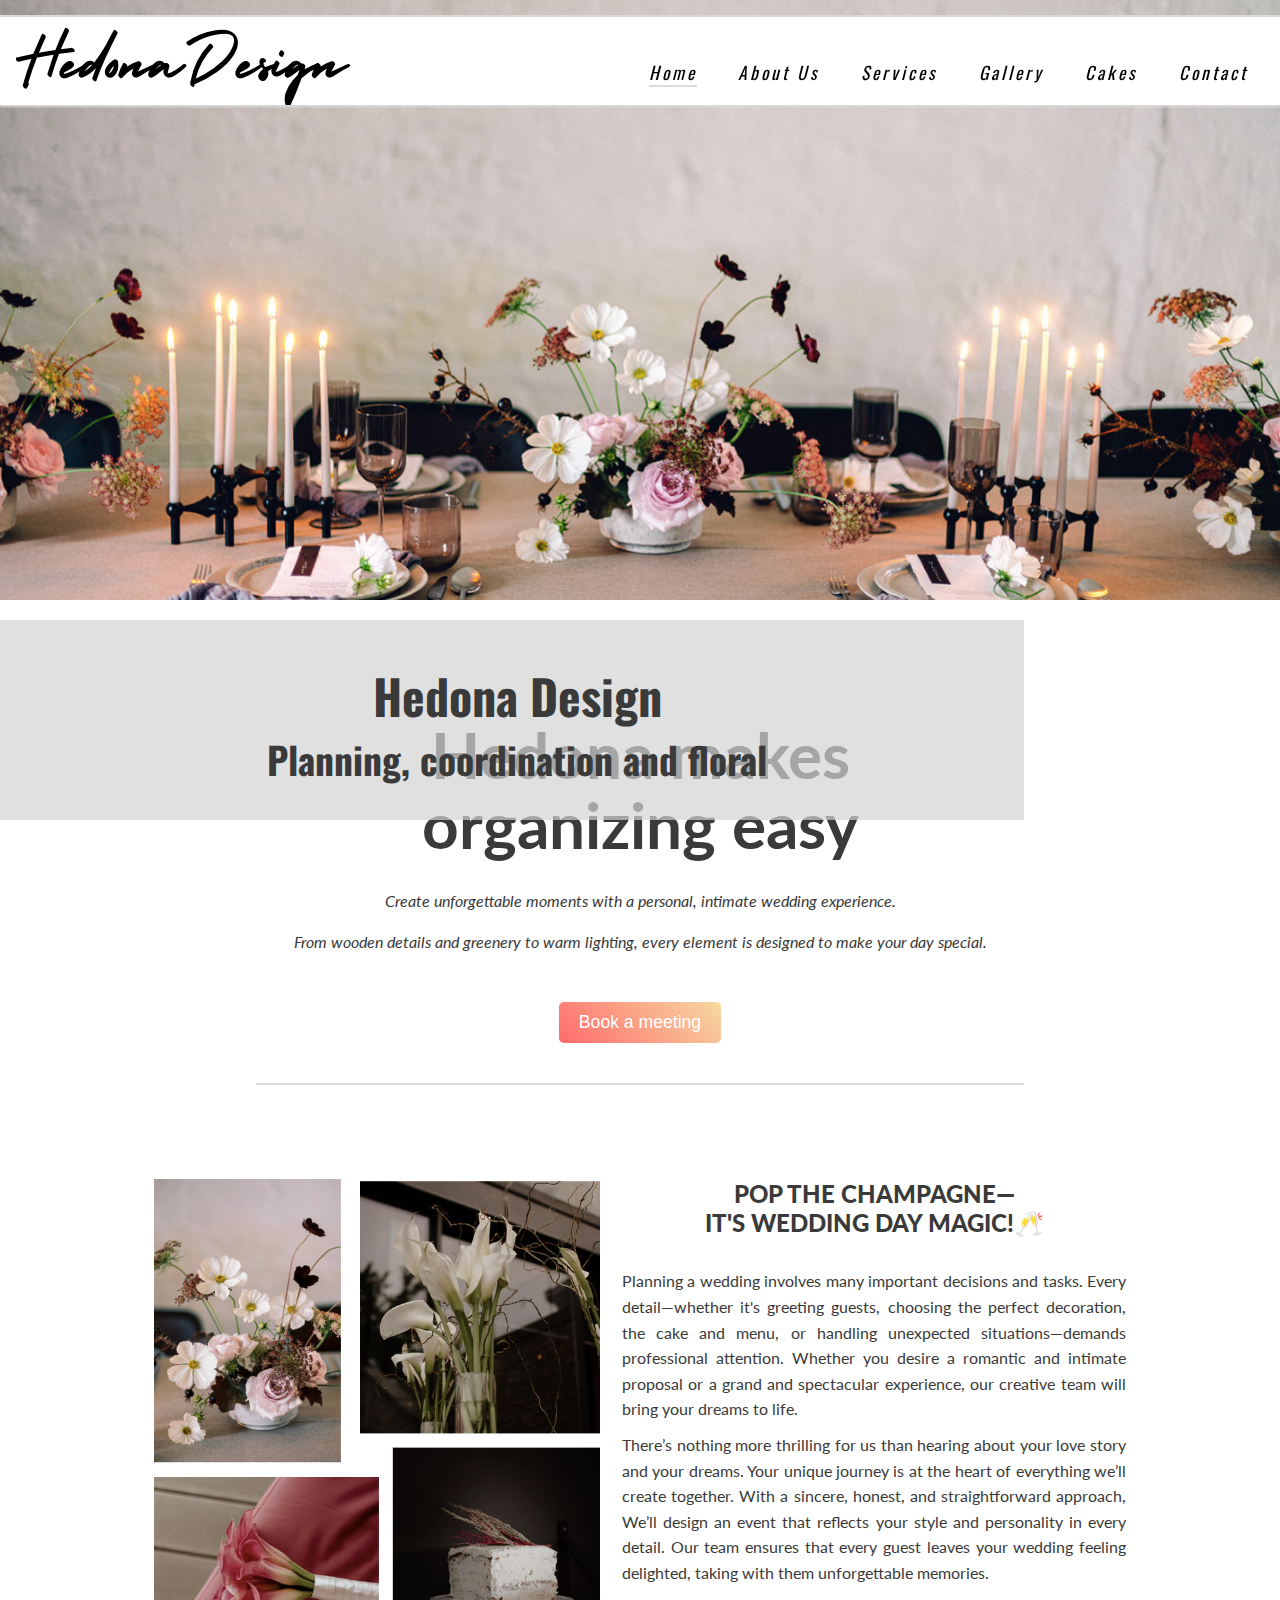
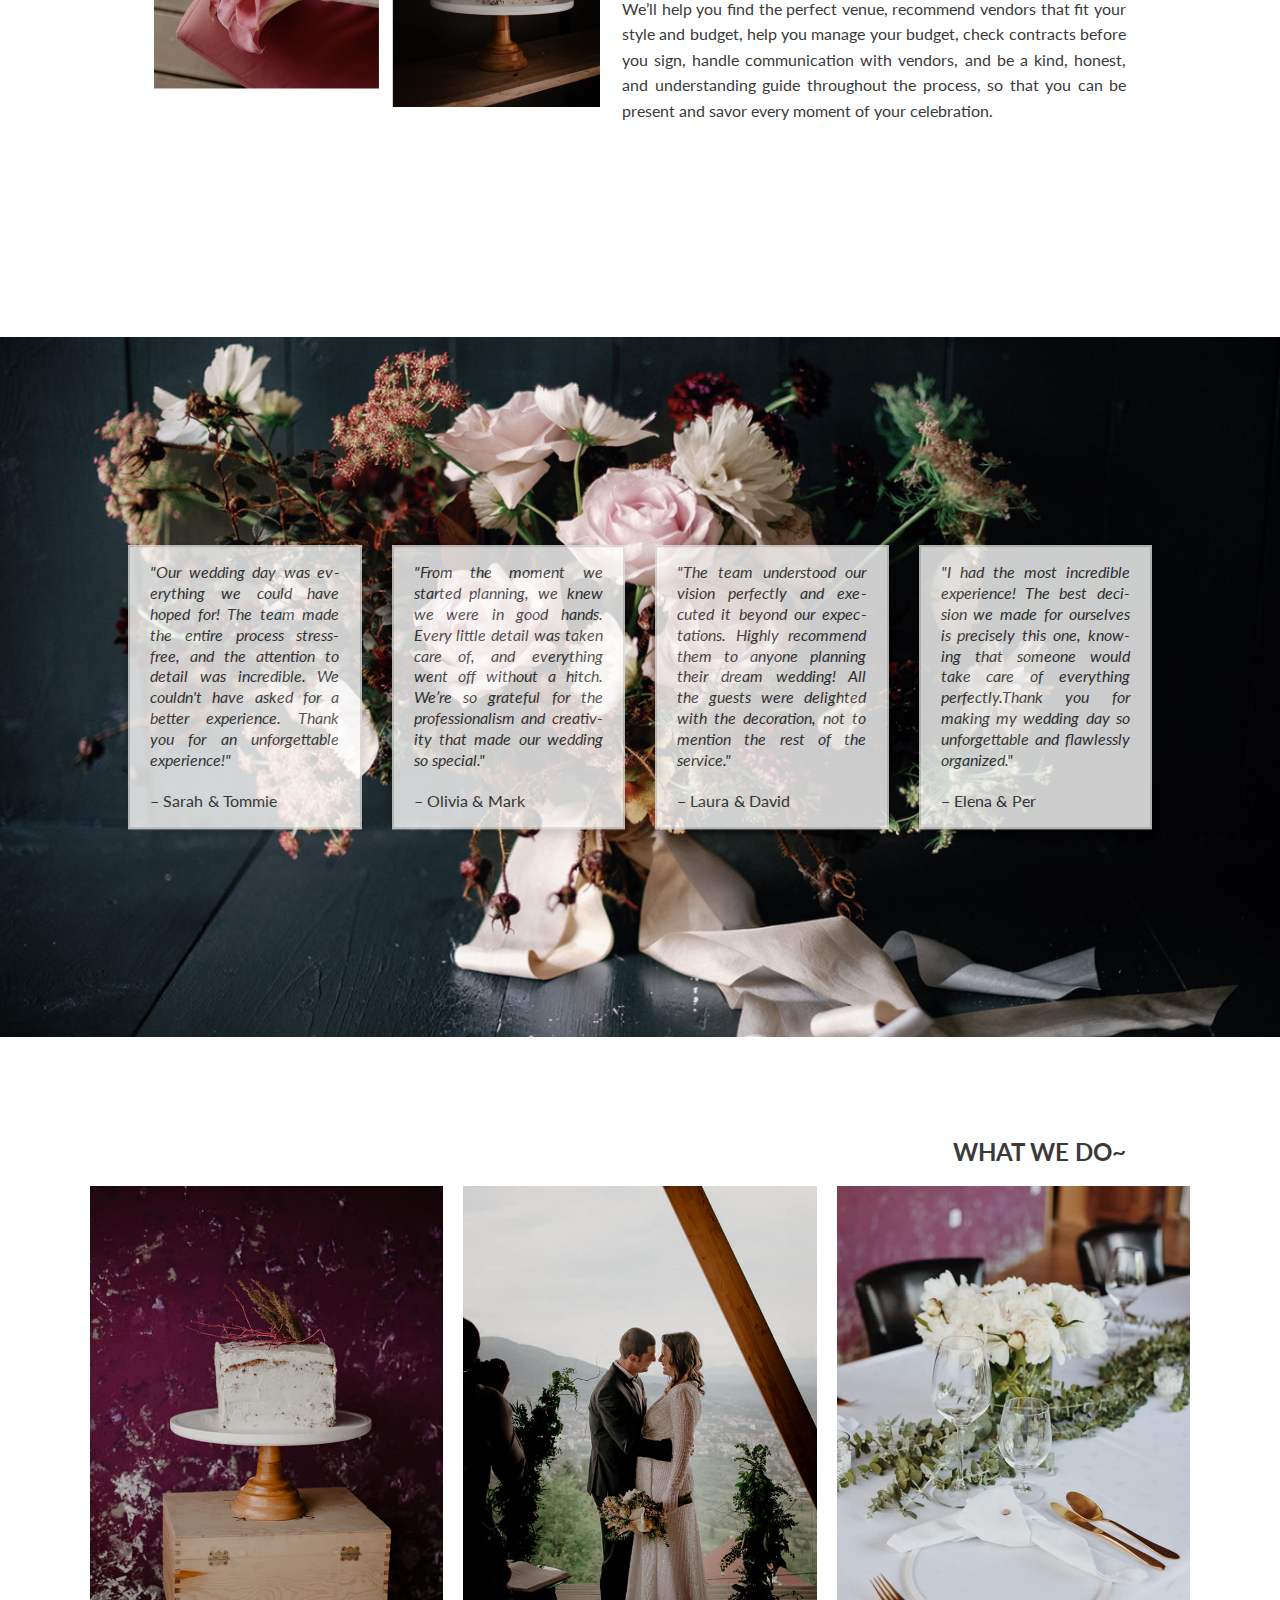
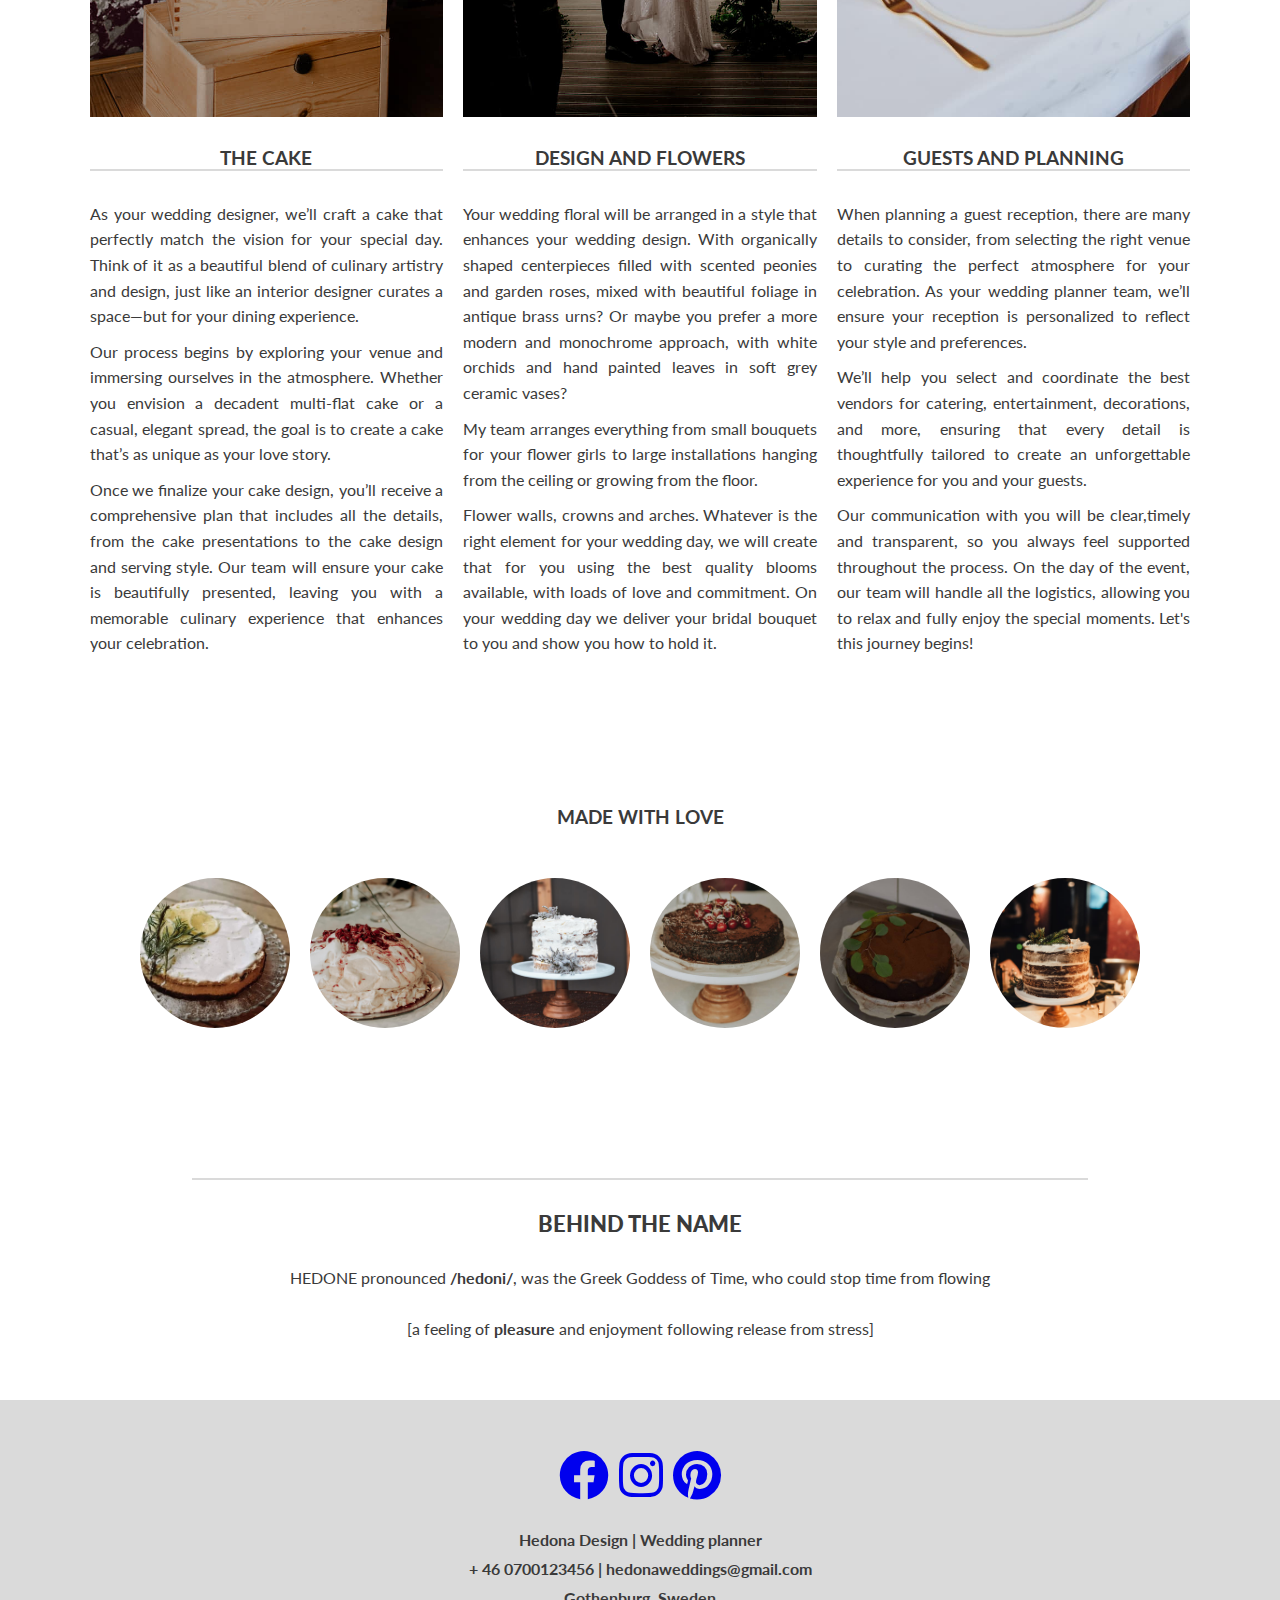
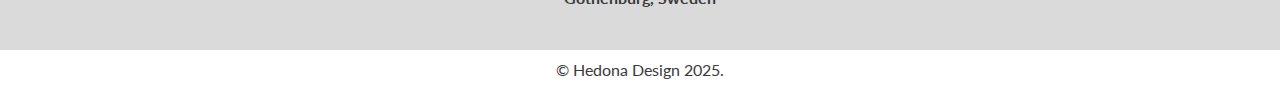
==== index.html @ 9e3af137 "Make footer bolded" ====
<!DOCTYPE html>
<html lang="en">
<head>
    <meta charset="UTF-8">
    <meta name="viewport" content="width=device-width, initial-scale=1.0">
    <!-- Meta tags for search engines-->
    <meta name="description" content=" Hedona Design, weddings, love weddings, wedding organisation, planning weddings, decorative weddings, weddings in Sweden."> 
    <meta name="keywords" content=" hedona design, weddings, Sweden, marriage, wedding plannins, wedding ideas, bridal inspiration, wedding themes, weddings tips, wedding organisation."> 

    <!-- Title -->
    <title>Hedona Design</title>

    <!-- Favicon -->
    <link rel="apple-touch-icon" sizes="180x180" href="assets/favicon/apple-touch-icon.png"> 
    <link rel="icon" type="image/png" sizes="32x32" href="assets/favicon/favicon-32x32.png"> 
    <link rel="icon" type="image/png" sizes="16x16" href="assets/favicon/favicon-16x16.png"> 

    <!-- Stylesheet -->
    <link rel="stylesheet" href="assets/css/style.css"> 

    <!-- Font Awesome -->
    <link href="https://cdnjs.cloudflare.com/ajax/libs/font-awesome/6.0.0-beta3/css/all.min.css" rel="stylesheet" /> 
    <link href="https://fonts.googleapis.com/css2?family=Oswald:wght@300;400;700&display=swap" rel="stylesheet">
</head>
<body>
    <!-- Header -->
    <header>

    <!-- Logo image -->
        <div id="logo-container"> 
            <a href="index.html"> 
            <img id="logo" src="assets/images/logo.png" alt="Hedona design-wedding planning and floral"> </a> 
        </div> 

        <input type="checkbox" id="nav-toggle" name="nav-toggle"> 
        <label for="nav-toggle" class="nav-toggle-label">x</label> 

    <!-- Navigation bar -->
        <nav>
            <ul id="menu">
                <li><a href="index.html" class="active">Home</a></li>
                <li><a href="#about-us">About Us</a></li>
                <li><a href="#services">Services</a></li>
                <li><a href="gallery.html">Gallery</a></li>
                <li><a href="#cakes">Cakes</a></li>
                <li><a href="contact.html">Contact</a></li>
            </ul>
        </nav>
    </header>

    <!-- Hero image -->  
    <section id="hero"> 
    <div id="cover-text"> 
    <h2>Hedona Design</h2>
    <h3>Planning, coordination and floral</h3> 
    </div>
    </section>


    <main>
    <!-- Main heading and text under hero -->
   <h1 class="heading1">Hedona makes <br>organizing easy</h1>  
   <div class="text-center"><p><em>Create unforgettable moments with a personal, intimate wedding experience.</em></p> 
    <p><em>From wooden details and greenery to warm lighting, every element is designed to make your day special.</em></p> 
    <a href="contact.html">
    <button type="button" value="Book" class="button">Book a meeting</button> 
</a>
    <hr> 
</div> 

     <!-- Main content -->
    
    <!-- About us text and image -->
    <section id="about-us"> 
    <div class="about-us"> 
    <img src="assets/images/about-us.png" class="abouts-us-img" alt="Collage image with a cake, tulips and autumn flowers.">
    <div class="about-us-text"> 
    <h2 class="about-us-heading"><strong>POP THE CHAMPAGNE—<br>IT'S WEDDING DAY MAGIC!</strong>🥂</h2>
    <div class="text-box"><p>Planning a wedding involves many important decisions and tasks. Every detail—whether it's greeting guests, choosing the perfect decoration, the cake and menu, or handling unexpected situations—demands professional attention. 
     Whether you desire a romantic and intimate proposal or a grand and spectacular experience, our creative team will bring your dreams to life.</p> 
    <p>There’s nothing more thrilling for us than hearing about your love story and your dreams. Your unique journey is at the heart of everything we’ll create together. With a sincere, honest, and straightforward approach, We’ll design an event that reflects your style and personality in every detail. 
    Our team ensures that every guest leaves your wedding feeling delighted, taking with them unforgettable memories.</p> 
    <p>We’ll help you find the perfect venue, recommend vendors that fit your style and budget, help you manage your budget, check contracts before you sign, handle communication with vendors, and be a kind, honest, and understanding guide throughout the process, so that you can be present and savor every moment of your celebration.</p> 
    
    </div>
    </div> 
</div> 
    </section>

    <!-- Reviews -->
    <div class="image-reviews"> 
    <img src="assets/images/hero2.png" class="reviews" alt="Reviews of satisfied clients"> 
    <div class="reviews-container"> 
    <div class="comment-box"><em>"Our wedding day was everything we could have hoped for! The team made the entire process stress-free, and the attention to detail was incredible. We couldn't have asked for a better experience. Thank you for an unforgettable experience!"</em> <br>– Sarah & Tommie</div> 
    <div class="comment-box"><em>"From the moment we started planning, we knew we were in good hands. Every little detail was taken care of, and everything went off without a hitch. We’re so grateful for the professionalism and creativity that made our wedding so special."</em><br> – Olivia & Mark</div> 
    <div class="comment-box"><em>"The team understood our vision perfectly and executed it beyond our expectations. Highly recommend them to anyone planning their dream wedding! All the guests were delighted with the decoration, not to mention the rest of the service."</em> <br>– Laura & David</div> 
    <div class="comment-box"><em>"I had the most incredible experience! The best decision we made for ourselves is precisely this one, knowing that someone would take care of everything perfectly.Thank you for making my wedding day so unforgettable and flawlessly organized." </em><br>– Elena & Per</div> 
    </div>
    </div>

    <!-- Services -->
    <section id="services"> 
    <h2 class="column-main-heading">WHAT WE DO~</h2> 
    <div class="container">
    <div class="columns">  
    <!-- Column 1 -->
    <div class="column"> 
    <img src="assets/images/Service1.jpg" alt="Wedding cube cake with the flowers on top"> 
    <h3>THE CAKE</h3>
    <div class="text-box"><p>As your wedding designer, we’ll craft a cake that perfectly match the vision for your special day. Think of it as a beautiful blend of culinary artistry and design, just like an interior designer curates a space—but for your dining experience. 
     <p>Our process begins by exploring your venue and immersing ourselves in the atmosphere. Whether you envision a decadent multi-flat cake or a casual, elegant spread, the goal is to create a cake that’s as unique as your love story.  
     <p>Once we finalize your cake design, you’ll receive a comprehensive plan that includes all the details, from the cake presentations to the cake design and serving style. 
     Our team will ensure your cake is beautifully presented, leaving you with a memorable culinary experience that enhances your celebration.</p>
    </div>
</div>
     <!-- Column 2 -->
     <div class="column">
     <img src="assets/images/Service2.jpg" alt="Couple at the oltar during their wedding">  
     <h3>DESIGN AND FLOWERS</h3> 
     <div class="text-box"><p>Your wedding floral will be arranged in a style that enhances your wedding design. 
     With organically shaped centerpieces filled with scented peonies and garden roses, mixed with beautiful foliage in antique brass urns? Or maybe you prefer a more modern and monochrome approach, with white orchids and hand painted leaves in soft grey ceramic vases? </p> 
     <p> My team arranges everything from small bouquets for your flower girls to large installations hanging from the ceiling or growing from the floor. <p>Flower walls, crowns and arches. Whatever is the right element for your wedding day, we will create that for you using the best quality blooms available, with loads of love and commitment. 
     On your wedding day we deliver your bridal bouquet to you and show you how to hold it.</p>
     </div> 
    </div>
     <!-- Column 3 -->
     <div class="column"> 
      <img src="assets/images/Service3.jpg" alt="Wedding table prepared for the guests with meal setting and decor "> 
      <h3>GUESTS AND PLANNING</h3>
      <div class="text-box"> <p>When planning a guest reception, there are many details to consider, from selecting the right venue to curating the perfect atmosphere for your celebration. As your wedding planner team, we’ll ensure your reception is personalized to reflect your style and preferences.</p> 
      <p>We’ll help you select and coordinate the best vendors for catering, entertainment, decorations, and more, ensuring that every detail is thoughtfully tailored to create an unforgettable experience for you and your guests.</p> 
      <p>Our communication with you will be clear,timely and transparent, so you always feel supported throughout the process. On the day of the event, our team will handle all the logistics, allowing you to relax and fully enjoy the special moments. Let's this journey begins!</p>  
    </div>
</div>
</div>
</div>
</section>


          

    <!-- Cake gallery -->
    <section id="cakes"> 
    <h3 class="cakes-heading">MADE WITH LOVE</h3> 
    <div class="cakes-images"> 
    <img src="assets/images/cake4.jpg" alt="Small, circle, one-flat lemon cake." class="rounded-image"> 
    <img src="assets/images/cake6.jpg" alt="White, pudding cake with cherries on top." class="rounded-image"> 
    <img src="assets/images/cake1.jpg" alt="Elegant cake displayed on a podium, adorned with fresh flowers." class="rounded-image"> 
    <img src="assets/images/cake7.jpg" alt="Small, chocolate cake with cherries and sugar on top." class="rounded-image"> 
    <img src="assets/images/cake5.jpg" alt="Cacao powder cake garnished with eucalyptus leaves." class="rounded-image"> 
    <img src="assets/images/cake3.jpg" alt="Tall cake on a podium, decorated with the pine branches." class="rounded-image"> 
    </div> 
</div> 
</section> 



    <!-- Prefooter -->
    <div class="prefooter"> 
        <hr class="hr2"> 
        <p><h3><strong>BEHIND THE NAME</strong></p></h3> 
        <p><br>HEDONE pronounced <strong>/hedoni/</strong>, was the Greek Goddess of Time, who could stop time from flowing</p> 
        <p><br> [a feeling of <strong>pleasure</strong> and enjoyment following release from stress] 
        </p> 
    </div> 
</main>

     <!-- Footer -->
    <footer>
        <div class="networks"> 
        <a href="https://www.facebook.com/" target="_blank" rel="noopener" aria-label="Visit our FB page"><i class="fa-brands fa-facebook"></i></a> 
        <a href="https://www.instagram.com/" target="_blank" rel="noopener" aria-label="Visit our IG page"><i class="fa-brands fa-instagram"></i></a> 
        <a href="https://www.pinterest.com/" target="blank" rel="noopener" aria-label="Visit our Pinterest page"><i class="fa-brands fa-pinterest"></i></a> 
         </div>
          
        <div class="info"> 
        <p><strong>Hedona Design | Wedding planner</strong></p> 
        <p><strong>+ 46 0700123456 | hedonaweddings@gmail.com</strong></p> 
        <p><strong>Gothenburg, Sweden</strong></p> 
        </div> 
    </footer>


    <!-- Copyright -->
    <div class="copyright"> 
    <p>&copy; Hedona Design 2025.</p> 
    </div> 
    
</body>
</html>
---- assets/css/style.css ----
/* Google fonts import */
@import url('https://fonts.googleapis.com/css2?family=Lato:wght@0300&family=Oswald:wght@200..700&display=swap');


/* Wildcard selector */ 
* { 
padding: 0; 
margin: 0;  
box-sizing: border-box; 
} 

/* General style rules */ 
body { 
min-height: 100vh; 
display: flex; 
flex-direction: column; 
/* Generic project styles */ 
color: #3a3a3a; 
overflow: auto;
font-family: 'Lato', sans-serif; 
} 

/* Header, logo image and navbar menu list */
header {
    background-color: white;
    margin-top: 15px;
    padding: 0 1rem;
    position: fixed;
    z-index: 99;
    width: 100%;
    height: 90px;
    box-shadow: 0 2px 2px #dadada;
    display: flex;
    justify-content: space-between;
    align-items: baseline;
    border-top: 2px solid #dadada;      
}

header a {
    text-decoration: none;
    color: black;
    text-transform: capitalize;
    font-style: italic;
    font-family: 'Oswald', sans-serif;  
}
   
#menu {
    font-size: 110%;
    letter-spacing: 3px;
    list-style-type: none; 
    gap: 25px;   
}

#menu > li {
    margin-bottom: 1rem;   
}

.active {
    border-bottom: 2px solid #dadada;
}

#logo {
    width: 60%;
    margin-top: 25px; 
}

/* Navbar styles with dropdown toggle */
nav {
    position: absolute;
    width: 100%;
    left: 0;
    padding: 0 1rem;
    gap: 20px;
    box-shadow: 0 2px 2px #dadada;
    display: none;
    top: -25px;
 }

 /* Nav toggle */
 #nav-toggle:checked~nav {
    display: block;
 }

 #nav-toggle {
    display: none;
 }

 .nav-toggle-label {
    font-size: 2rem;
 }

 /* Hero image and cover-text */
 #hero { 
     height: 600px; 
     width: 100%; 
     background: url("../images/hero1.png") no-repeat center center/cover; 
    }
#cover-text { 
     background-color: rgba(211, 211, 211, .7); 
     font-size: 2rem; 
     text-align: center; 
     font-family: 'Oswald', sans-serif;
     min-height: 200px; 
     width: 80%; 
     padding-top: 40px; 
     padding-left: 10px; 
     position: absolute; 
     bottom: 80px; 
     color: #3a3a3a; 
    } 
   

/* Main heading under hero and text */
.heading1 { 
    font-size: 400%; 
    margin-bottom: 30px; 
    text-align: center; 
    line-height: 1.1; 
    } 
        
.text-center { 
    text-align: center; 
    } 
        
.text-center p { 
    line-height: 1.3; 
    margin-bottom: 20px; 
    }

/* Button CTA */ 
.button { 
    padding: 10px 20px; 
    color: white; 
    background: linear-gradient(45deg, #ff6b6b, #f7d9a1); 
    font-size: 1.1em; 
    border: none; 
    cursor: pointer; 
    border-radius: 5px; 
    transition: background 0.3 ease,  box-shadow 0.3s ease; 
    margin-top: 30px; 
    margin-bottom: 10px; 
    } 
    

    .button:hover {
        background: linear-gradient(45deg, #f7d9a1, #ff6b6b);
        box-shadow: 0 4px 15px rgba(0, 0, 0, 0.5);
        animation: pulse 0.6s forwards;
    }
    @keyframes pulse {
        0% {
            transform: scale(1);
        }
        50% {
            transform: scale(1.05);
        }
        100% {
            transform: scale(1);
        }
    }
   
    
hr { 
    width: 60%; 
    margin: 30px auto; 
    border: 0; 
    border-top: 2px solid #dadada; 
    } 
    
     
    

/* Main */
main {
/* Make main element takes up all the surplus place to push footer down */
flex: 1 0 auto; 
margin-top: 120px;
}

/* About us section and image */ 
#about-us { 
    padding: 5%; 
    max-width: 1100px; 
    margin: 0 auto; 
}

.about-us { 
    display: flex;
    align-items: flex-start; 
    gap: 20px; 
}

.about-us-img { 

    width: 20%;
    max-width: 200px;
    height: 100%; 
    
    
    
    
   
   
    } 

.about-us-text { 
    flex: 1; 
    text-align: justify;

     
    } 
        
.about-us-text p { 
    margin-bottom: 20px;
    display: block;
  
 
    }
    
.about-us-heading { 
    margin-bottom: 30px; 
    text-align: center; 
    } 

 
/* Review section */
.image-reviews { 
    position: relative; 
    width: 100%; 
    height: 700px; 
    overflow: hidden; 
    } 
        
.reviews { 
    width: 100%;  
    height: 100%; 
    object-fit: cover; 
    } 
    
.reviews-container { 
    position: absolute;
    flex-wrap: wrap; 
    top: 50%;  
    left: 50%;  
    display: flex;  
    width: 80%; 
    gap: 30px; transform: translate(-50%, -50%); 
    justify-content: space-between; 
    flex-wrap: wrap; 
    align-items: center; 
    } 
        
.comment-box { 
    background-color: white; 
    padding: 15px 20px; 
    flex: 1 1 200px;  
    margin: 10px 0;  
    color: #3a3a3a; 
    font-size: 1em; 
    min-width: 200px; 
    max-width: 300px;
    box-shadow: 0 4px 8px rgba(0, 0, 0, 0.1);  
    opacity: 0.8;  
    border: 2px solid #dadada; 
    min-height: 150px; 
    height: auto; display: flex; 
    flex-direction: column; 
    justify-content: center; 
    text-align: justify;  
    overflow: hidden; 
     hyphens: auto;
    line-height: 1.3;  
    word-wrap: break-word;  
    word-break: break-word;  
    word-spacing: 0.03em;
    } 
        
.comment-box:hover { 
    opacity: 1;  
    } 


/* Columns-Services */
.container { 
    width: 90%;  
    margin: 0 auto;  
    padding: 0 2%; 
    }
    
.columns { 
    display: flex; 
    flex-wrap: wrap;
    justify-content: space-between; 
    gap: 20px;  
    width: 100%; 
    } 

.column { 
    flex: 1; 
    max-width: 47%; 
    }
    
.column h3 { 
     margin-bottom: 30px; 
    text-align: center; 
    color: #3a3a3a; 
     border-bottom: 2px solid #dadada; 
    } 

.column img { 
    width: 100%;  
    height: auto; 
    display: block; 
    margin-bottom: 30px; 
    } 

.text-box { 
     width: 100%; 
    text-align: justify; 
    line-height: 1.6;
    margin-bottom: 150px; 
    } 
        
.text-box p { 
    margin-bottom: 10px; 
    display: block; 
    } 
 

.column-main-heading { 
    margin-bottom: 20px; 
    margin-top:100px; 
    color: #3a3a3a; 
    text-align: right; 
    width: 88%; 
    animation: runAcross 15s linear infinite;
    } 

    @keyframes runAcross {
        0% {
            transform: translateX(-100%); /* Start off-screen to the left */
        }
        20% {
            transform: translateX(0); /* Move to the start position */
        }
        80% {
            transform: translateX(0); /* Stay at the start position */
        }
        100% {
            transform: translateX(100%); /* Move to off-screen to the right */
        }
    }

/* Cakes */ 
.cakes-container { 
     margin-top: 100px; 
    } 

.cakes-heading {
    text-align: center;
} 

.cakes-images {
    display: grid;
    grid-template-columns: repeat(6, 1fr);
    max-width: 900px;
    gap: 20px;
    margin-top: 50px;
    margin-left: auto;
    margin-right: auto;
    justify-content: center;
    margin-bottom: 150px;
}

.rounded-image { 
    width: 150px; 
    height: 150px;  
    border-radius: 50%; 
    object-fit: cover; 
    transition: transform 0.3s ease-in-out; 
    }  
    
.rounded-image:hover { 
    transform: scale(2.2); 
     } 
    
     

/* Prefooter */
.prefooter { 
    text-align: center; 
    margin-top: 100px; 
    margin-bottom: 100px; 
    } 

.prefooter p { 
    line-height: 1.3; 
    margin-bottom: 10px;
    font-size: 1rem  !important; 
    } 
        
.hr2 { 
    width: 60%; 
    margin: 30px auto; 
    border: 0; 
    border-bottom: 2px solid #dadada; 
    } 

/* Footer */
footer { 
     background-color: #dadada; 
    width: 100%; 
    color: #3a3a3a; 
    height: 250px; 
    display: flex; 
    flex-direction: column; 
    text-align: center; 
  
}

.info { 
     display: flex; 
     flex-direction: column;  
     align-items: center;   
     margin-top: 25px;  
    } 
    
.info p { 
    margin: 5px 0; 
    font-size: 16px; 
    } 

.networks { 
    display: flex;  
    
    gap: 20px; 
    margin-top: 50px;  
    justify-content: center; 
    } 
    .networks i {
        font-size: 50px;
    }   

/* Copyright */
.copyright { 
     text-align: center; 
     margin-top: 10px; 
     margin-bottom: 10px; 
     color: #3a3a3a; 
 } 

  

/* Gallery page */ 
#gallery { 
     max-width: 80%;  
     margin: 0 auto;  
     margin-bottom: 100px; 
    } 

#photos { 
    display: grid; 
    grid-template-columns: repeat(4, 1fr); 
    gap: 10px; 
    justify-items: center; 
    position: relative; 
    margin-top: 100px; 
    } 
    
#photos img { 
    width: 95%; 
    height: 100%; 
    cursor: pointer; 
    object-fit: cover; 
    transition: transform 0.3s ease-in-out, z-index 0.3s ease-in-ou
   
    } 
    
#photos img:hover { 
    transform: scale(1.5);  
    z-index: 10;  
    box-shadow: 0px 0px 15px rgba(0, 0, 0, 0.5); 
    } 

html { 
     scroll-behavior: smooth; 
    } 


/* Contact page */
#contact {
    margin-top: 20px;
    margin-bottom: 20px;
}

   
    
.submit-btn {
    background: linear-gradient(45deg, #ff6b6b, #f7d9a1);
    border: none;
    color: white;
    padding: 10px 20px;
    border-radius: 5px;
    cursor: pointer;
    transition: background 0.3s;
}
.submit-btn:active {
    transform: scale(0.95); 
    transition: transform 0.1s ease; 
}
.submit-btn:hover {
    background: linear-gradient(45deg, #f7d9a1, #ff6b6b); 
}

form {
  
    width: 100%; 
    max-width: 600px; 
   
   
    background: #dadada; 
    border-radius: 30px; 
    box-shadow: 0 0 10px rgba(0, 0, 0, 0.1); 
    padding: 40px;
    margin-top: -20px;
    margin-left: auto;
    margin-right: auto;
    margin-bottom: 60px;
    display: flex;
    flex-direction: column;
    align-items: center;
    gap: 20px;
}
.row {
   display: flex;
 justify-content: space-between;
 gap: 15px;
 width: 100%;
   
    

}



    
   
   

.field {
    flex: 1;
    display: flex;
    flex-direction: column;
    gap: 1px;
   

  
}

label {
    display: block;
    font-size: 16px;
    color: #3a3a3a;
    text-align: left;
    margin-bottom: 1px;
   
  
    
   
}


input[type="datetime-local"] {
    
    border: 1px solid #3a3a3a;
    background: darkgray;
    text-align: center;
    color: black;

}
input:focus, textarea:focus {

    border: none;
    outline: none; 
    

}
    


  input, textarea {
    width: 100%;
    padding: 10px;
    font-size: 16px;
   border-radius: 5px;
    background-color: darkgray;
    border: 1px solid #3a3a3a;
margin-bottom: 20px;
margin-top: 2px;
   
  }


    #hero3 {
        width: 100vw; 
        height: 500px; 
        background-image: url('../images/hero3.jpg') ;
        background-size: cover; 
        background-position: center; 
        background-repeat: no-repeat; 
       

    }



/* Media query: tablets and larger (768px and up) */
@media screen and (min-width: 768px){ 
    /* Header */
    nav {
        display: block;
        position: relative;
        box-shadow: none;
        width: fit-content;
        padding-right: 1rem;

    }
    #menu {
        display: flex;
    }
    #menu > li {
        padding-left: 1rem;
    }
    .nav-toggle-label {
        display: none;
    }
    #logo {
        width: 100%;
        margin-top: 10px;
    }

    #photos {
        grid-template-columns: repeat(4, 1fr); 
    }

    .networks {
        font-size: 28px; 
        gap: 10px;
    }

    .info {
        font-size: 13px;
    }

    .prefooter {
        margin: 60px auto;
    }

    .prefooter h3 {
        font-size: 22px;
    }

    .prefooter p {
        font-size: 15px;
    }

    .hr2 {
        width: 70%;
    }
   
  
    
   

}

@media screen and (min-width: 992px) { 
    #menu a:hover { 
    border-bottom: 1px solid #dadada; 
    } 

    #photos {
        grid-template-columns: repeat(4, 1fr); 
    }
}

@media screen and (max-width: 480px) {
    #photos {
        grid-template-columns: repeat(2, 1fr); 
    }

    #photos img:hover {
        transform: none; 
        box-shadow: none;
    }
    .networks {
        font-size: 25px; 
        gap: 8px;
    }

    .info {
        font-size: 12px;
    }

    .copyright {
        font-size: 10px;
        padding: 8px;
    }
    .prefooter {
        margin: 40px auto;
    }

    .prefooter h3 {
        font-size: 20px;
    }

    .prefooter p {
        font-size: 14px;
    }

    .hr2 {
        width: 80%;
    }
    .cakes-heading {
        font-size: 22px;
    }
    
    .cakes-images {
        grid-template-columns: repeat(2, 1fr);
        
    }

    .rounded-image {
        width: 110px;
        height: 110px;
       
    }
    .columns { 
        flex-direction: column;
        align-items: center; 
    }
    
    .column { 
        max-width: 100%; 
        margin-bottom: 20px; 
    }

    .column-main-heading {
        text-align: center; 
    }
    .comment-box {
        flex: 1 1 calc(50% - 20px); 
        max-width: calc(50% - 20px); 
    }

    .reviews-container {
        max-height: none; 
        padding: 10px; 
    }
   
}
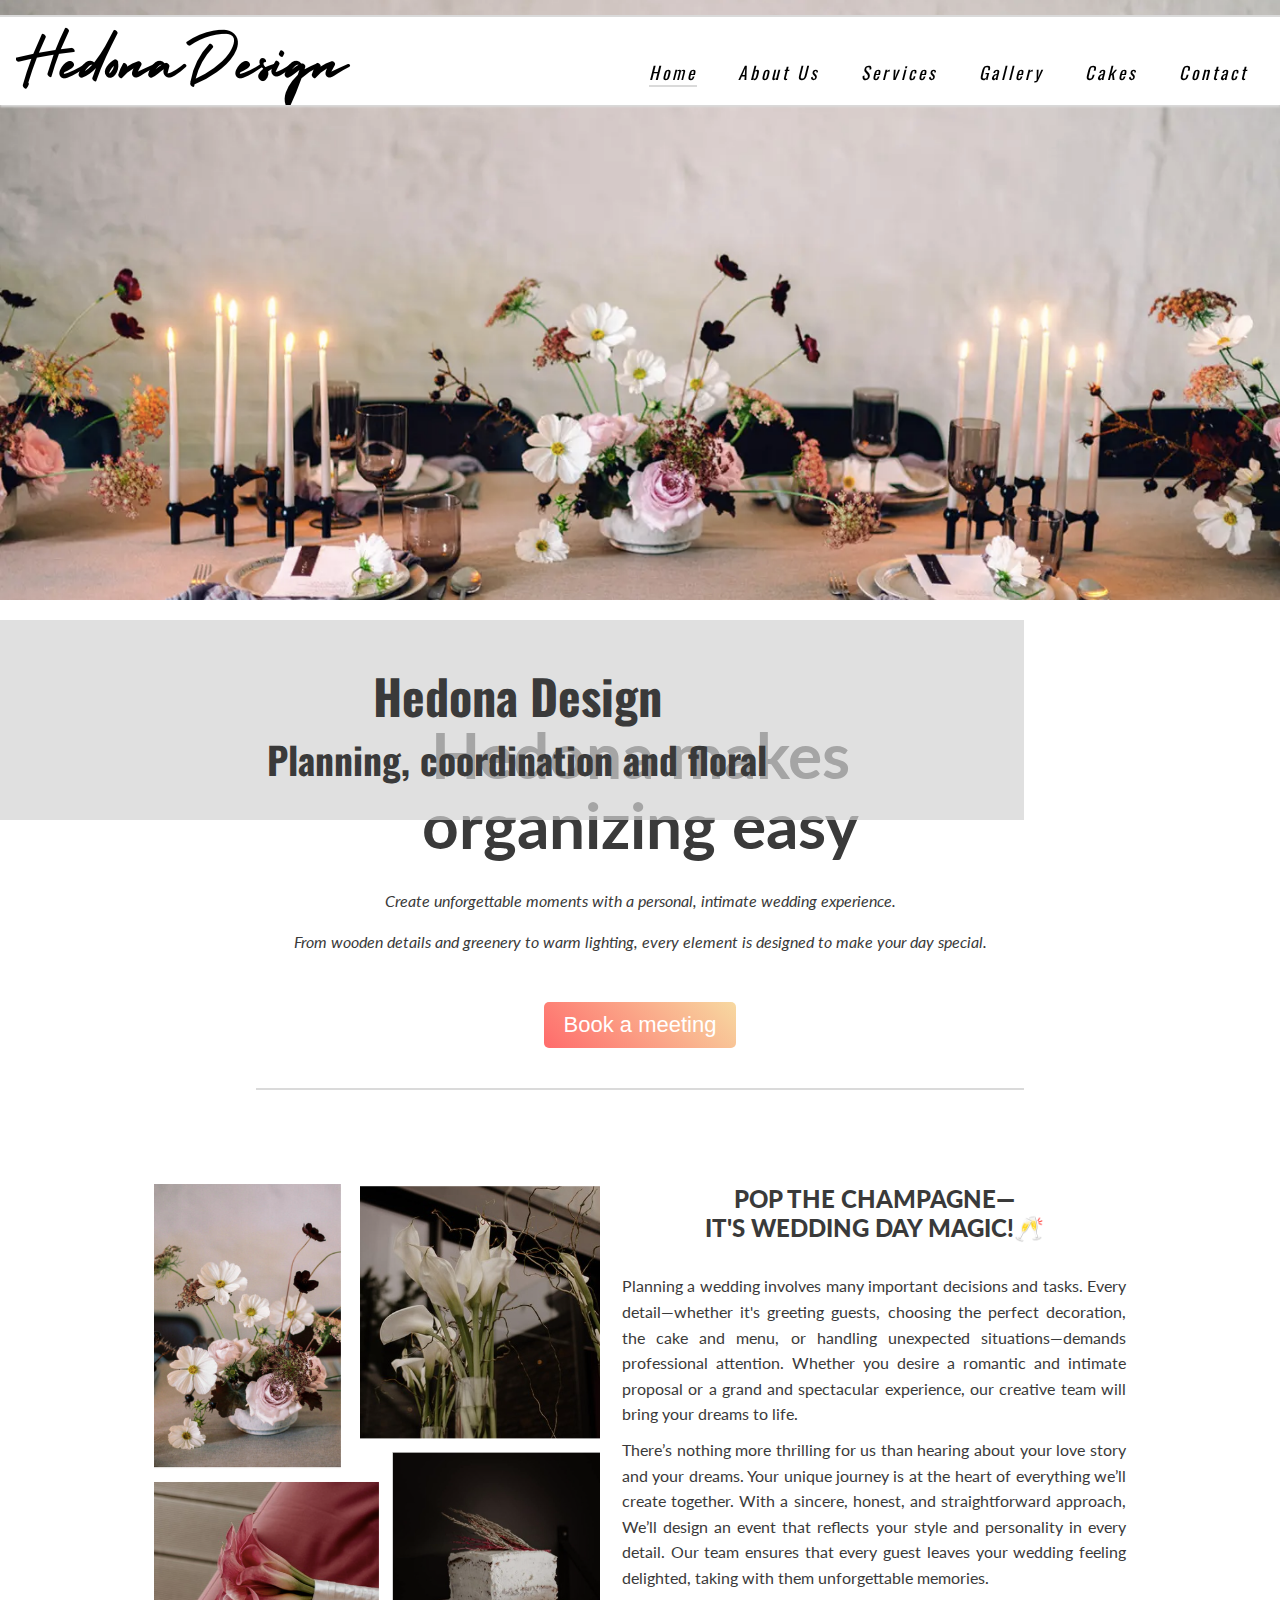
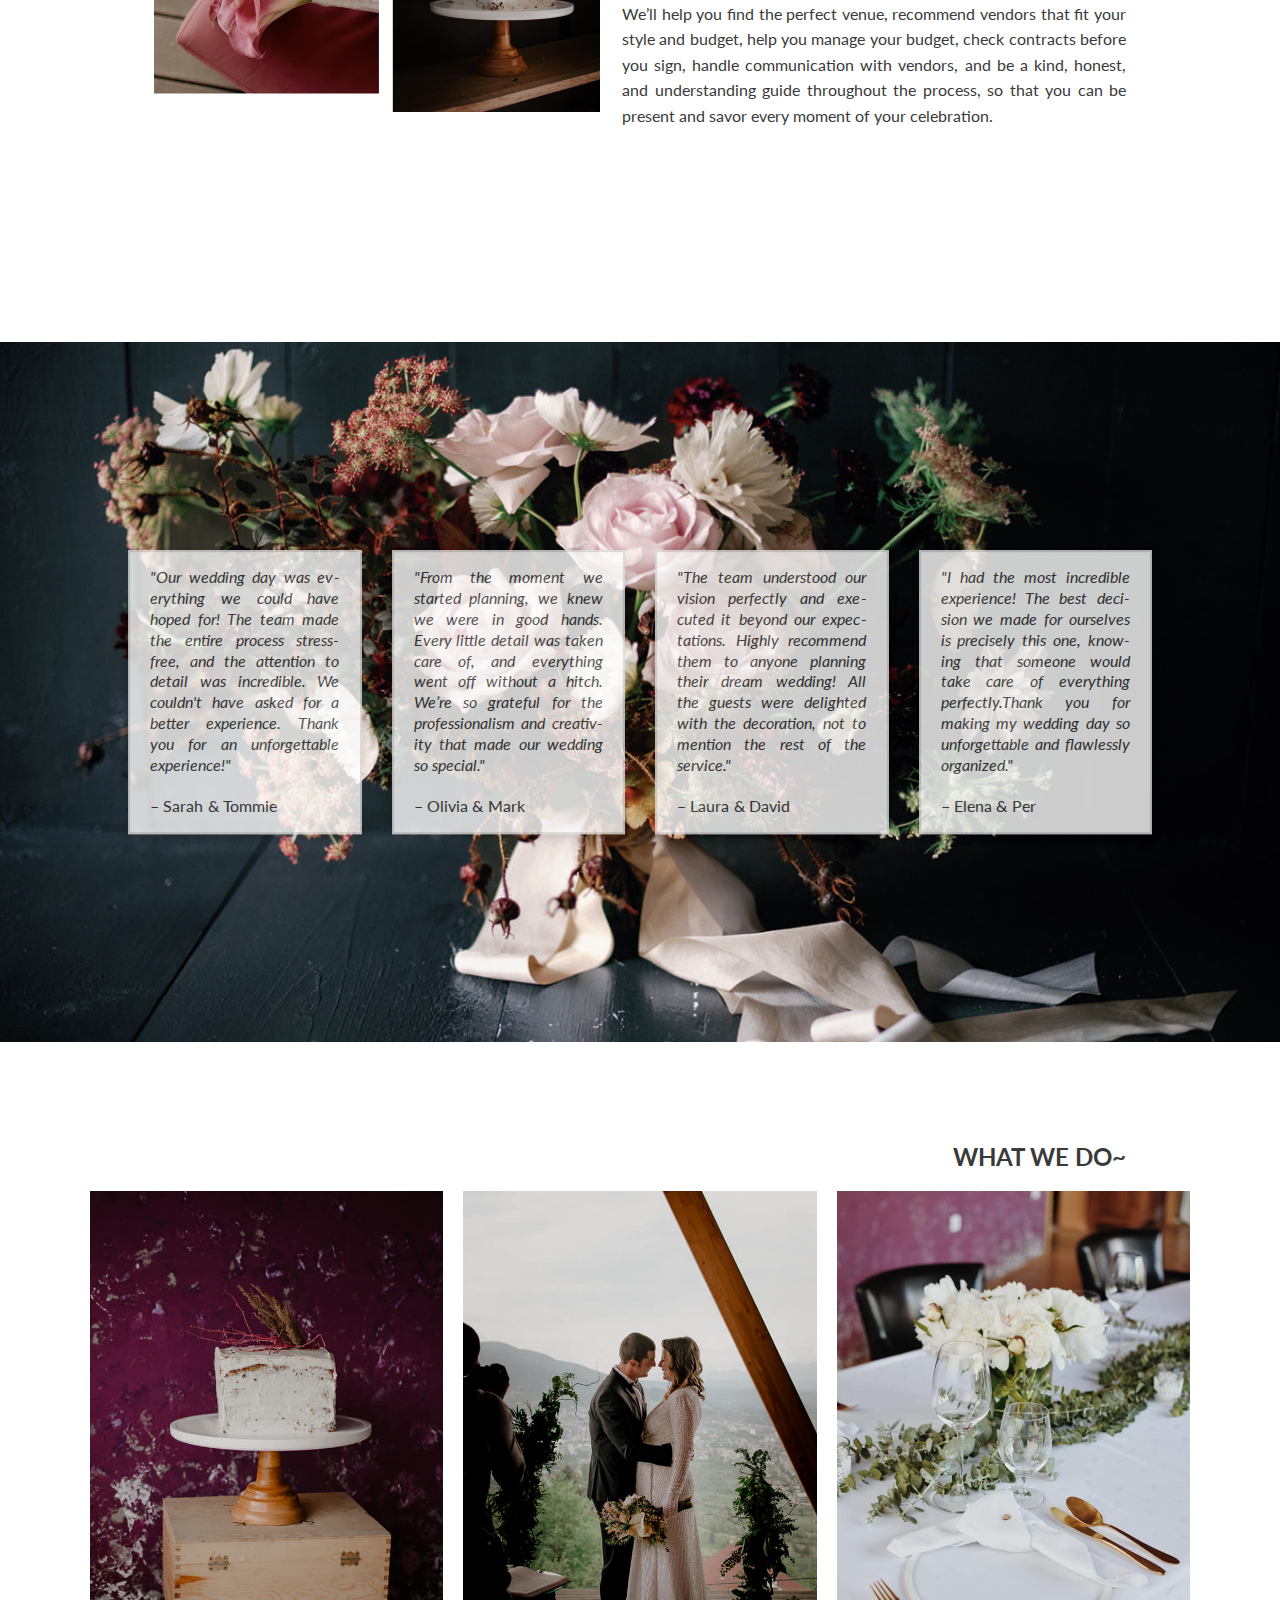
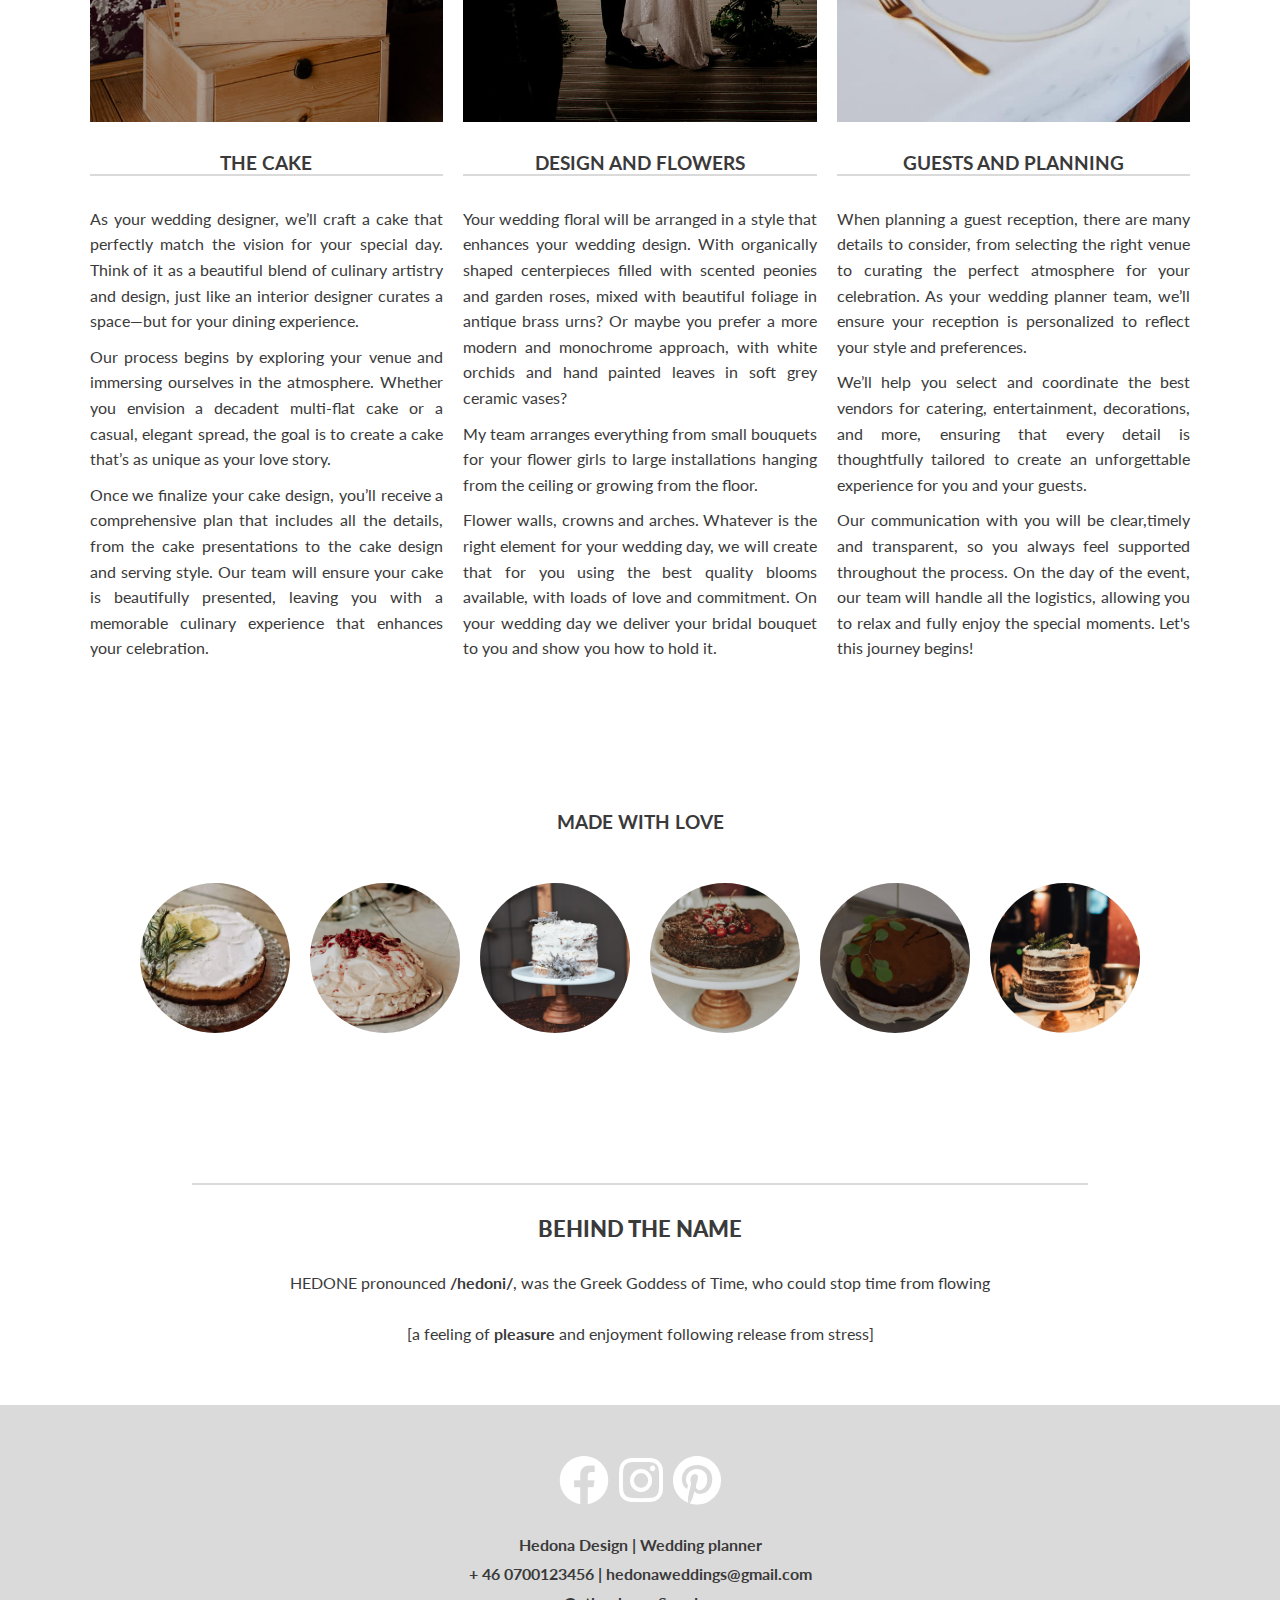
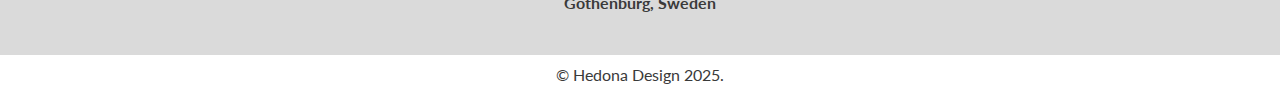
==== commit 14aa256e: "Fix style of fotter in gallery and contact page and change color of social link icons to white" ====
--- a/index.html
+++ b/index.html
@@ -21,6 +21,7 @@
     <!-- Font Awesome -->
     <link href="https://cdnjs.cloudflare.com/ajax/libs/font-awesome/6.0.0-beta3/css/all.min.css" rel="stylesheet" /> 
     <link href="https://fonts.googleapis.com/css2?family=Oswald:wght@300;400;700&display=swap" rel="stylesheet">
+    <link rel="preload" as="hero1" href="assets/images/hero1.png">
 </head>
 <body>
     <!-- Header -->
@@ -168,9 +169,15 @@
      <!-- Footer -->
     <footer>
         <div class="networks"> 
+            <div class="facebook">
         <a href="https://www.facebook.com/" target="_blank" rel="noopener" aria-label="Visit our FB page"><i class="fa-brands fa-facebook"></i></a> 
-        <a href="https://www.instagram.com/" target="_blank" rel="noopener" aria-label="Visit our IG page"><i class="fa-brands fa-instagram"></i></a> 
+    </div>
+    <div class="instagram">
+        <a href="https://www.instagram.com/" target="_blank" rel="noopener" aria-label="Visit our IG page"><i class="fa-brands fa-instagram"></i></a>
+    </div>
+    <div class="pinterest">
         <a href="https://www.pinterest.com/" target="blank" rel="noopener" aria-label="Visit our Pinterest page"><i class="fa-brands fa-pinterest"></i></a> 
+    </div> 
          </div>
           
         <div class="info"> 
--- a/assets/css/style.css
+++ b/assets/css/style.css
@@ -93,7 +93,7 @@
  #hero { 
      height: 600px; 
      width: 100%; 
-     background: url("../images/hero1.png") no-repeat center center/cover; 
+     background: url("../images/hero1.webp") no-repeat center center/cover; 
     }
 #cover-text { 
      background-color: rgba(211, 211, 211, .7); 
@@ -129,10 +129,10 @@
 
 /* Button CTA */ 
 .button { 
-    padding: 10px 20px; 
+    padding: 10px 20px;
+    font-size: 22px;
     color: white; 
     background: linear-gradient(45deg, #ff6b6b, #f7d9a1); 
-    font-size: 1.1em; 
     border: none; 
     cursor: pointer; 
     border-radius: 5px; 
@@ -439,7 +439,32 @@
     } 
     .networks i {
         font-size: 50px;
-    }   
+        color:white ;
+    
+
+    }
+
+   
+    .facebook {
+        transition: transform 0.3s ease-in-out;
+       
+    }
+    .facebook:hover {
+        transform: scale(1.2);  
+    } 
+    .instagram {
+        transition: transform 0.3s ease-in-out;
+    }
+    .instagram:hover {
+        transform: scale(1.2);  
+    } 
+    .pinterest {
+        transition: transform 0.3s ease-in-out;
+        
+    }
+    .pinterest:hover {
+        transform: scale(1.2);  
+    } 
 
 /* Copyright */
 .copyright { 
@@ -499,10 +524,11 @@
     background: linear-gradient(45deg, #ff6b6b, #f7d9a1);
     border: none;
     color: white;
-    padding: 10px 20px;
+    font-size: 22px;
     border-radius: 5px;
     cursor: pointer;
     transition: background 0.3s;
+    padding: 10px 20px;
 }
 .submit-btn:active {
     transform: scale(0.95); 
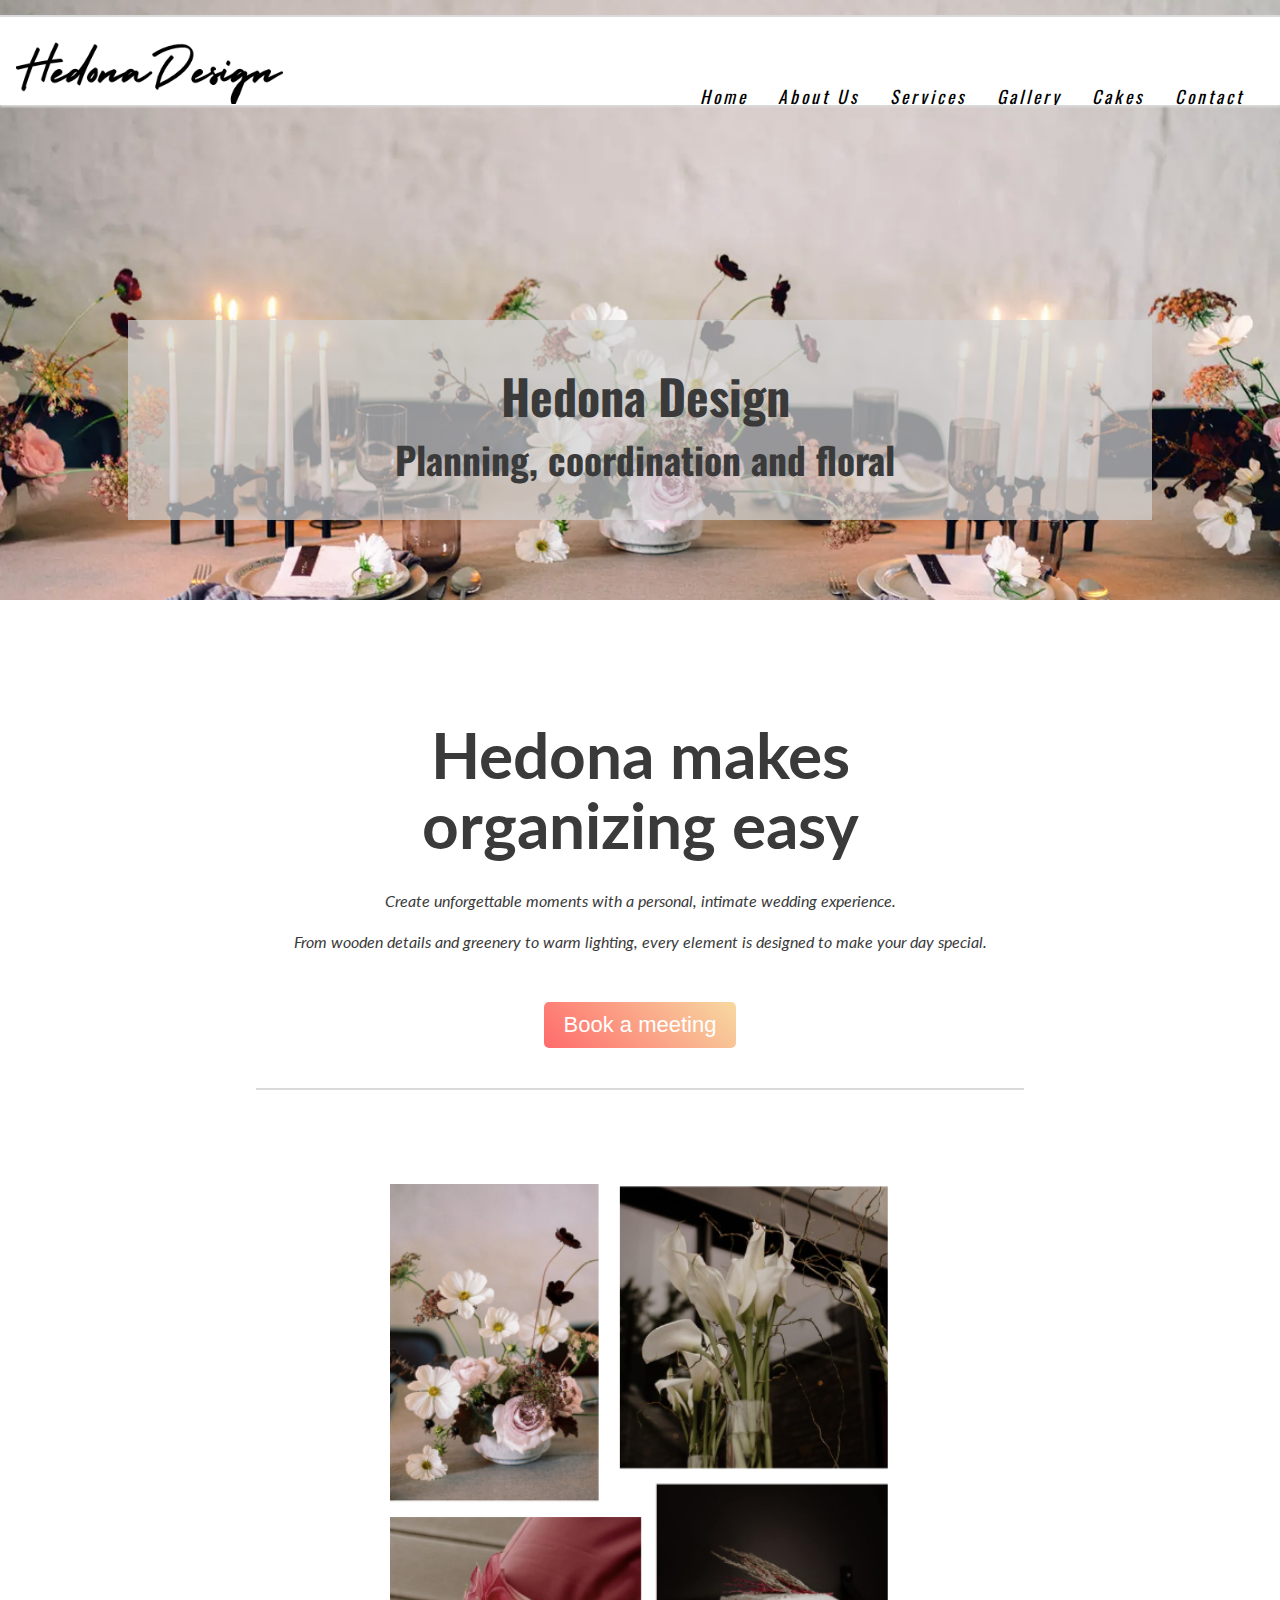
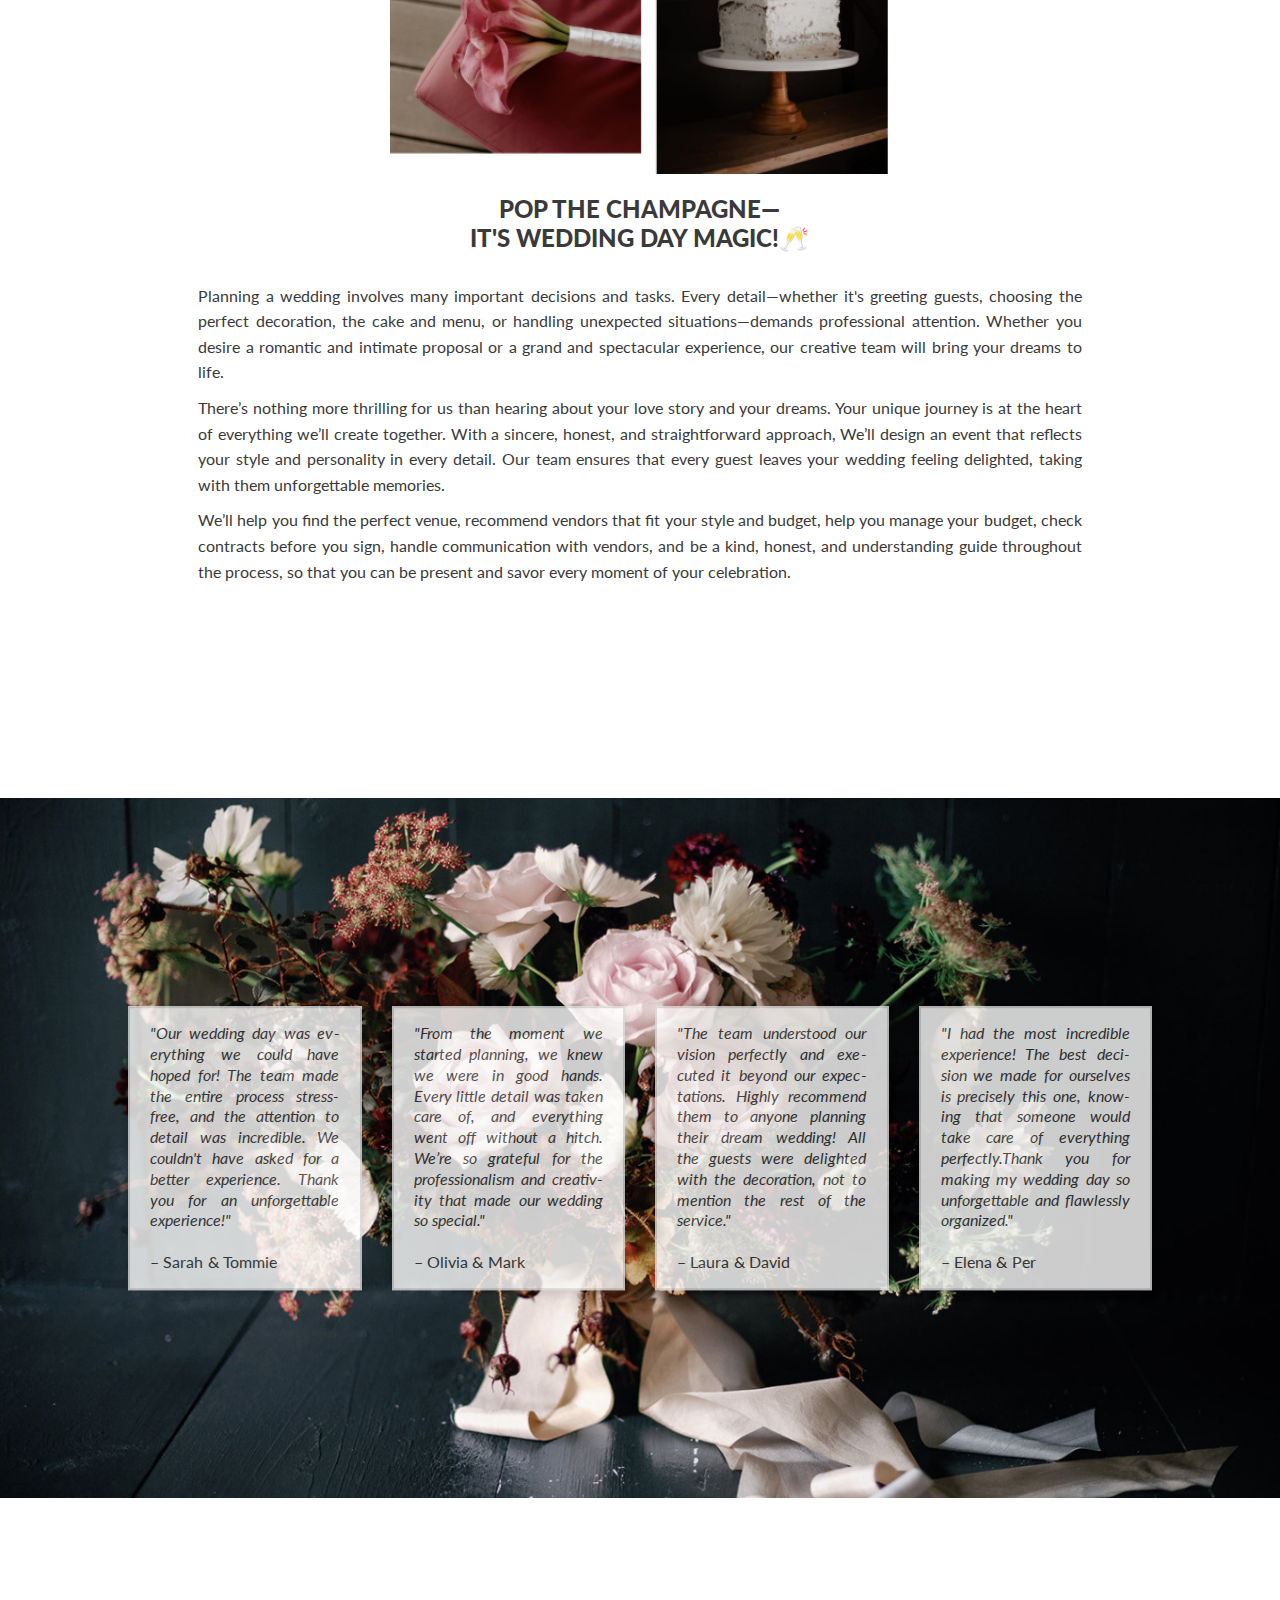
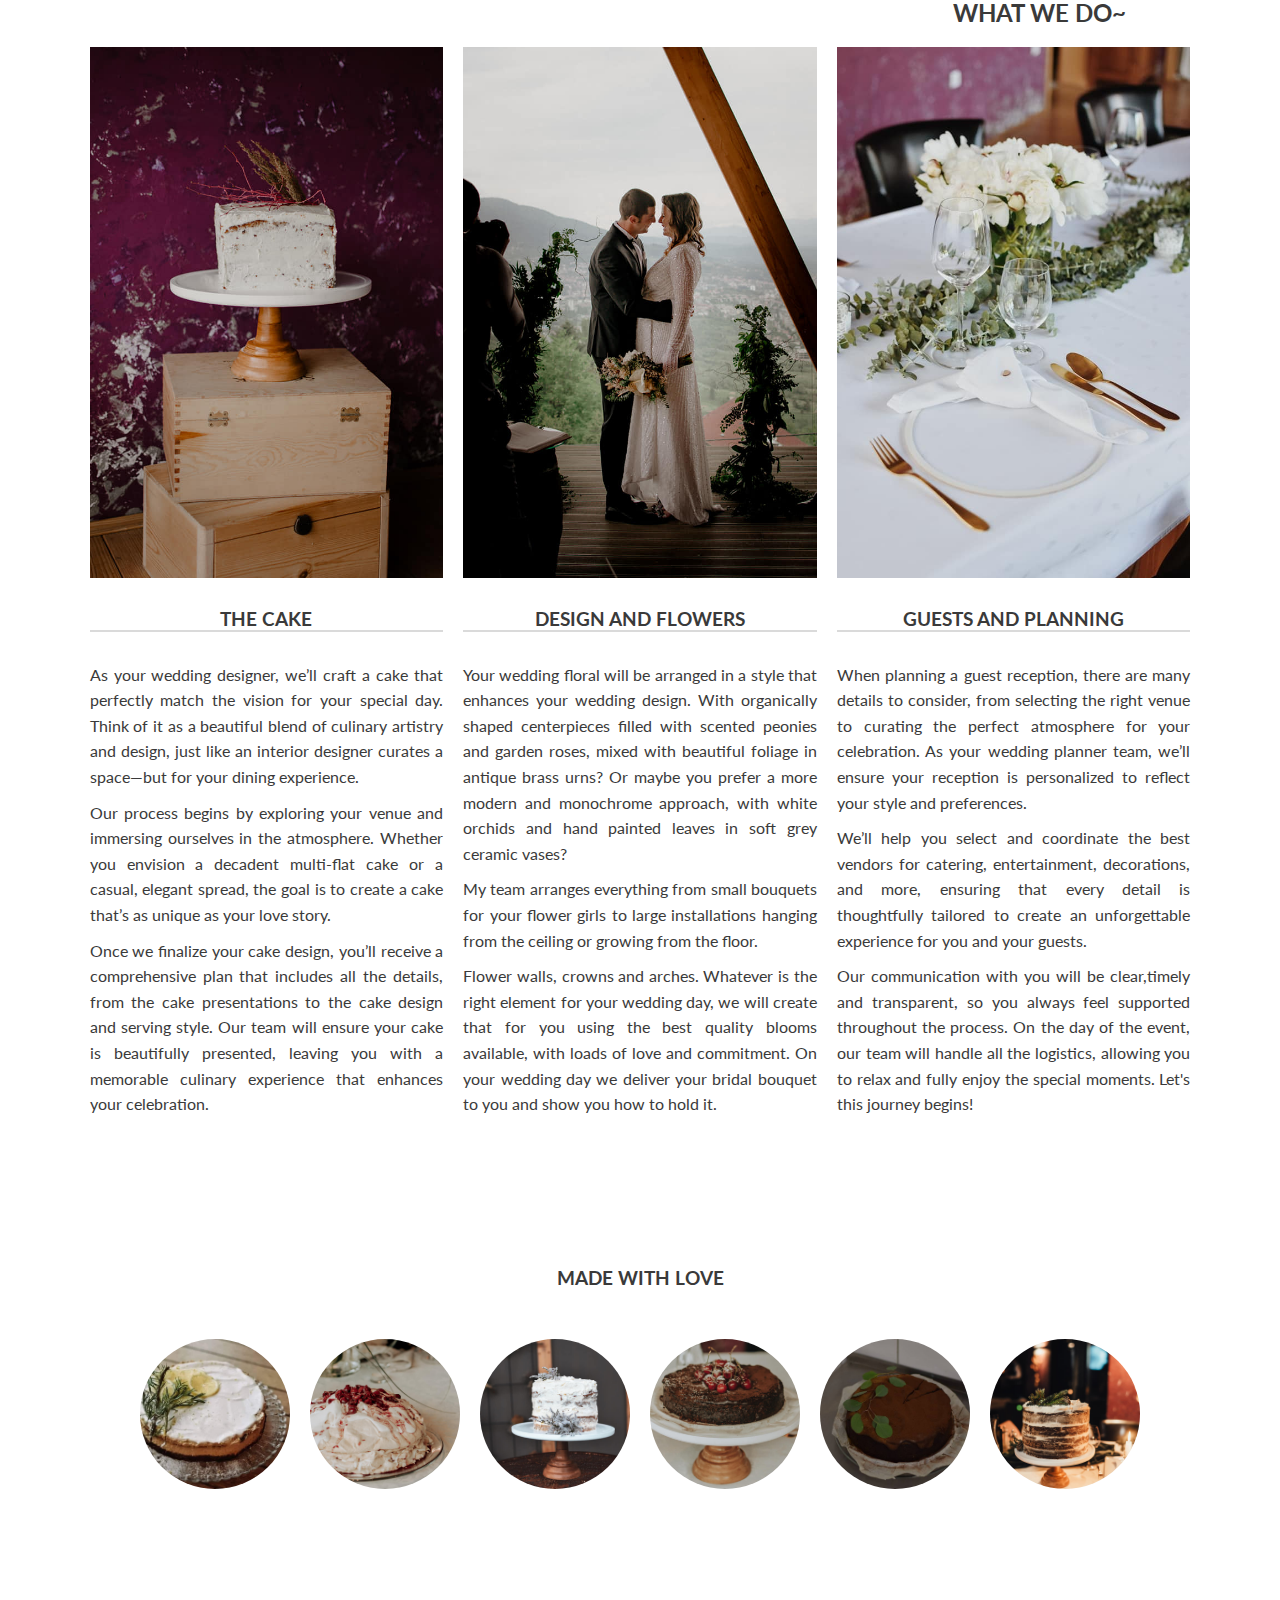
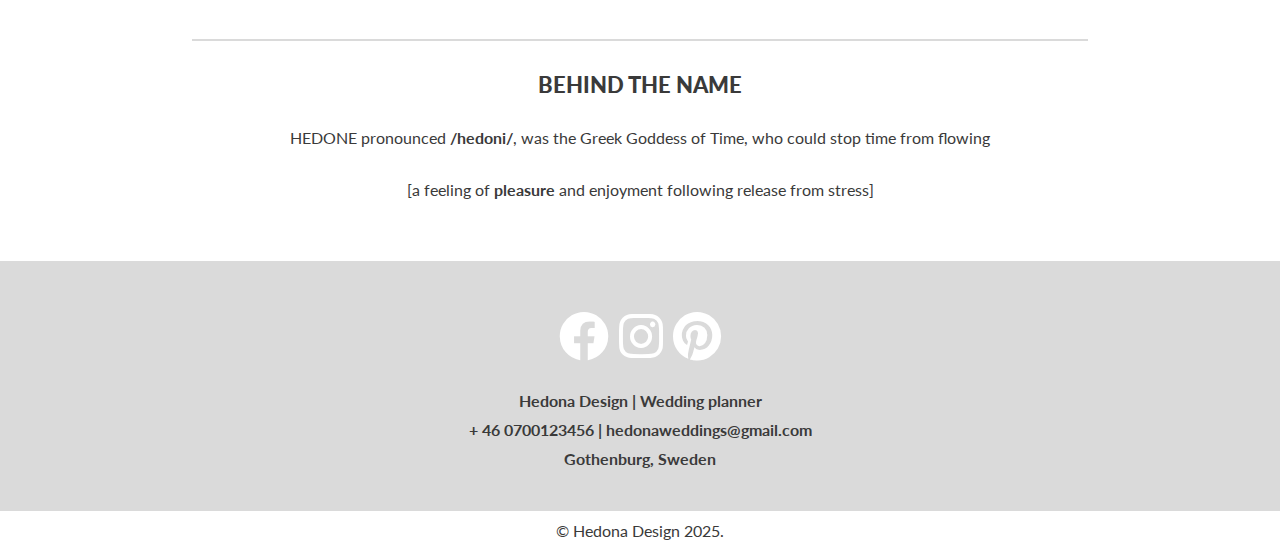
==== commit 34d18dbc: "Make About Us image and navigation links responsive" ====
--- a/index.html
+++ b/index.html
@@ -3,6 +3,7 @@
 <head>
     <meta charset="UTF-8">
     <meta name="viewport" content="width=device-width, initial-scale=1.0">
+
     <!-- Meta tags for search engines-->
     <meta name="description" content=" Hedona Design, weddings, love weddings, wedding organisation, planning weddings, decorative weddings, weddings in Sweden."> 
     <meta name="keywords" content=" hedona design, weddings, Sweden, marriage, wedding plannins, wedding ideas, bridal inspiration, wedding themes, weddings tips, wedding organisation."> 
@@ -30,11 +31,11 @@
     <!-- Logo image -->
         <div id="logo-container"> 
             <a href="index.html"> 
-            <img id="logo" src="assets/images/logo.png" alt="Hedona design-wedding planning and floral"> </a> 
+                <img id="logo" src="assets/images/logo.png" alt="Hedona design-wedding planning and floral"> </a> 
         </div> 
 
         <input type="checkbox" id="nav-toggle" name="nav-toggle"> 
-        <label for="nav-toggle" class="nav-toggle-label">x</label> 
+        <label for="nav-toggle" class="nav-toggle-label">☰</label> 
 
     <!-- Navigation bar -->
         <nav>
@@ -51,21 +52,21 @@
 
     <!-- Hero image -->  
     <section id="hero"> 
-    <div id="cover-text"> 
-    <h2>Hedona Design</h2>
-    <h3>Planning, coordination and floral</h3> 
-    </div>
+        <div id="cover-text"> 
+            <h2>Hedona Design</h2>
+            <h3>Planning, coordination and floral</h3> 
+        </div>
     </section>
 
 
     <main>
     <!-- Main heading and text under hero -->
-   <h1 class="heading1">Hedona makes <br>organizing easy</h1>  
-   <div class="text-center"><p><em>Create unforgettable moments with a personal, intimate wedding experience.</em></p> 
-    <p><em>From wooden details and greenery to warm lighting, every element is designed to make your day special.</em></p> 
-    <a href="contact.html">
-    <button type="button" value="Book" class="button">Book a meeting</button> 
-</a>
+        <h1 class="heading1">Hedona makes <br>organizing easy</h1>  
+            <div class="text-center"><p><em>Create unforgettable moments with a personal, intimate wedding experience.</em></p> 
+                <p><em>From wooden details and greenery to warm lighting, every element is designed to make your day special.</em></p> 
+        <a href="contact.html">
+        <button type="button" value="Book" class="button">Book a meeting</button> 
+    </a>
     <hr> 
 </div> 
 
@@ -73,11 +74,11 @@
     
     <!-- About us text and image -->
     <section id="about-us"> 
-    <div class="about-us"> 
-    <img src="assets/images/about-us.png" class="abouts-us-img" alt="Collage image with a cake, tulips and autumn flowers.">
-    <div class="about-us-text"> 
-    <h2 class="about-us-heading"><strong>POP THE CHAMPAGNE—<br>IT'S WEDDING DAY MAGIC!</strong>🥂</h2>
-    <div class="text-box"><p>Planning a wedding involves many important decisions and tasks. Every detail—whether it's greeting guests, choosing the perfect decoration, the cake and menu, or handling unexpected situations—demands professional attention. 
+        <div class="about-us"> 
+            <img src="assets/images/about-us.png" class="about-us-img" alt="Collage image with a cake, tulips and autumn flowers.">
+        <div class="about-us-text"> 
+            <h2 class="about-us-heading"><strong>POP THE CHAMPAGNE—<br>IT'S WEDDING DAY MAGIC!</strong>🥂</h2>
+        <div class="text-box"><p>Planning a wedding involves many important decisions and tasks. Every detail—whether it's greeting guests, choosing the perfect decoration, the cake and menu, or handling unexpected situations—demands professional attention. 
      Whether you desire a romantic and intimate proposal or a grand and spectacular experience, our creative team will bring your dreams to life.</p> 
     <p>There’s nothing more thrilling for us than hearing about your love story and your dreams. Your unique journey is at the heart of everything we’ll create together. With a sincere, honest, and straightforward approach, We’ll design an event that reflects your style and personality in every detail. 
     Our team ensures that every guest leaves your wedding feeling delighted, taking with them unforgettable memories.</p> 
@@ -88,16 +89,32 @@
 </div> 
     </section>
 
-    <!-- Reviews -->
-    <div class="image-reviews"> 
+<!-- Reviews -->
+<div class="image-reviews"> 
     <img src="assets/images/hero2.png" class="reviews" alt="Reviews of satisfied clients"> 
+
     <div class="reviews-container"> 
-    <div class="comment-box"><em>"Our wedding day was everything we could have hoped for! The team made the entire process stress-free, and the attention to detail was incredible. We couldn't have asked for a better experience. Thank you for an unforgettable experience!"</em> <br>– Sarah & Tommie</div> 
-    <div class="comment-box"><em>"From the moment we started planning, we knew we were in good hands. Every little detail was taken care of, and everything went off without a hitch. We’re so grateful for the professionalism and creativity that made our wedding so special."</em><br> – Olivia & Mark</div> 
-    <div class="comment-box"><em>"The team understood our vision perfectly and executed it beyond our expectations. Highly recommend them to anyone planning their dream wedding! All the guests were delighted with the decoration, not to mention the rest of the service."</em> <br>– Laura & David</div> 
-    <div class="comment-box"><em>"I had the most incredible experience! The best decision we made for ourselves is precisely this one, knowing that someone would take care of everything perfectly.Thank you for making my wedding day so unforgettable and flawlessly organized." </em><br>– Elena & Per</div> 
-    </div>
-    </div>
+         <div class="comment-box">
+            <em>"Our wedding day was everything we could have hoped for! The team made the entire process stress-free, and the attention to detail was incredible. We couldn't have asked for a better experience. Thank you for an unforgettable experience!"</em>     
+            <br>– Sarah & Tommie
+        </div> 
+
+    <div class="comment-box">
+        <em>"From the moment we started planning, we knew we were in good hands. Every little detail was taken care of, and everything went off without a hitch. We’re so grateful for the professionalism and creativity that made our wedding so special."</em>
+        <br> – Olivia & Mark
+    </div> 
+
+    <div class="comment-box">
+        <em>"The team understood our vision perfectly and executed it beyond our expectations. Highly recommend them to anyone planning their dream wedding! All the guests were delighted with the decoration, not to mention the rest of the service."</em>
+        <br>– Laura & David
+    </div> 
+
+    <div class="comment-box">
+        <em>"I had the most incredible experience! The best decision we made for ourselves is precisely this one, knowing that someone would take care of everything perfectly.Thank you for making my wedding day so unforgettable and flawlessly organized." </em>
+        <br>– Elena & Per
+    </div> 
+  </div>
+</div>
 
     <!-- Services -->
     <section id="services"> 
--- a/assets/css/style.css
+++ b/assets/css/style.css
@@ -11,14 +11,69 @@
 
 /* General style rules */ 
 body { 
-min-height: 100vh; 
-display: flex; 
-flex-direction: column; 
+    min-height: 100vh; 
+    display: block; 
+    flex-direction: column; 
+    position: relative;
+    z-index: auto;
+
 /* Generic project styles */ 
-color: #3a3a3a; 
-overflow: auto;
-font-family: 'Lato', sans-serif; 
+    color: #3a3a3a; 
+    overflow: auto;
+    font-family: 'Lato', sans-serif; 
 } 
+
+/* Navbar styles with dropdown toggle */
+nav {
+    position: absolute;
+    width: 100%;
+    top: 100%;
+    right: 0;   
+    padding: 0 1rem;
+    gap: 20px;
+    box-shadow: 0 2px 2px #dadada;
+    display: none;
+    flex-direction: column;
+    align-items: baseline;
+    bottom: 5px;
+    z-index: 9999 !important;
+    background-color: white;
+ }
+
+ /* Nav toggle */
+ #nav-toggle:checked + label + nav {
+    display: flex;
+    flex-direction: column;
+    align-items: flex-start;
+    position: absolute;
+    right: 0;
+    top: 100%;
+    max-width: 230px;
+    width: 90%;
+    padding: 15px;
+    background: white;
+    z-index: 2000;
+    pointer-events: auto;
+
+ }
+
+ #nav-toggle {
+    display: none;
+    position: absolute;
+    z-index: 3000;
+    width: 40px;
+    height: 40px;
+    opacity: 0;
+ }
+
+ .nav-toggle-label {
+    font-size: 2rem;
+    position: absolute;
+    right: 10px;
+    top: 25px;
+    z-index: 3000;
+    cursor: pointer;
+ }
 
 /* Header, logo image and navbar menu list */
 header {
@@ -26,14 +81,15 @@
     margin-top: 15px;
     padding: 0 1rem;
     position: fixed;
-    z-index: 99;
+    z-index: 1000;
     width: 100%;
     height: 90px;
     box-shadow: 0 2px 2px #dadada;
     display: flex;
     justify-content: space-between;
     align-items: baseline;
-    border-top: 2px solid #dadada;      
+    border-top: 2px solid #dadada; 
+    overflow: hidden;     
 }
 
 header a {
@@ -64,37 +120,14 @@
     margin-top: 25px; 
 }
 
-/* Navbar styles with dropdown toggle */
-nav {
-    position: absolute;
-    width: 100%;
-    left: 0;
-    padding: 0 1rem;
-    gap: 20px;
-    box-shadow: 0 2px 2px #dadada;
-    display: none;
-    top: -25px;
- }
-
- /* Nav toggle */
- #nav-toggle:checked~nav {
-    display: block;
- }
-
- #nav-toggle {
-    display: none;
- }
-
- .nav-toggle-label {
-    font-size: 2rem;
- }
-
  /* Hero image and cover-text */
  #hero { 
      height: 600px; 
      width: 100%; 
-     background: url("../images/hero1.webp") no-repeat center center/cover; 
-    }
+     background: url("../images/hero1.webp") no-repeat center center/cover;
+     position:relative 
+    }
+
 #cover-text { 
      background-color: rgba(211, 211, 211, .7); 
      font-size: 2rem; 
@@ -105,7 +138,9 @@
      padding-top: 40px; 
      padding-left: 10px; 
      position: absolute; 
-     bottom: 80px; 
+     bottom: 80px;
+     left: 50%; 
+     transform: translateX(-50%); /* Center horizontally */ 
      color: #3a3a3a; 
     } 
    
@@ -126,6 +161,7 @@
     line-height: 1.3; 
     margin-bottom: 20px; 
     }
+
 
 /* Button CTA */ 
 .button { 
@@ -142,11 +178,12 @@
     } 
     
 
-    .button:hover {
-        background: linear-gradient(45deg, #f7d9a1, #ff6b6b);
-        box-shadow: 0 4px 15px rgba(0, 0, 0, 0.5);
-        animation: pulse 0.6s forwards;
-    }
+.button:hover {
+    background: linear-gradient(45deg, #f7d9a1, #ff6b6b);
+    box-shadow: 0 4px 15px rgba(0, 0, 0, 0.5);
+    animation: pulse 0.6s forwards;
+    }
+
     @keyframes pulse {
         0% {
             transform: scale(1);
@@ -168,44 +205,53 @@
     } 
     
      
-    
-
 /* Main */
 main {
 /* Make main element takes up all the surplus place to push footer down */
-flex: 1 0 auto; 
-margin-top: 120px;
-}
+    flex: 1 0 auto; 
+    margin-top: 120px;
+    }
 
 /* About us section and image */ 
 #about-us { 
     padding: 5%; 
-    max-width: 1100px; 
+   max-width: 1100px;
     margin: 0 auto; 
 }
 
 .about-us { 
     display: flex;
-    align-items: flex-start; 
-    gap: 20px; 
+    flex-direction: column;
+    align-items: center;
+    text-align: center; 
+    width: 100%;
+    max-width: 95%;
+    margin: 0 auto;
+    overflow: visible;
+    padding: 0 10px;
 }
 
 .about-us-img { 
-
-    width: 20%;
-    max-width: 200px;
-    height: 100%; 
-    
-    
-    
-    
-   
-   
-    } 
+    width: 60%;
+    max-width: 500px;
+    height: auto;
+    display: block;
+    margin: 0 auto;
+    object-fit: contain;
+    margin-bottom: 20px;  
+} 
 
 .about-us-text { 
     flex: 1; 
     text-align: justify;
+    width: 100%;
+    overflow: visible;
+    word-wrap: break-word;
+    padding: 0 10px;
+
+
+
+
 
      
     } 
@@ -643,32 +689,38 @@
 /* Media query: tablets and larger (768px and up) */
 @media screen and (min-width: 768px){ 
     /* Header */
-    nav {
-        display: block;
-        position: relative;
-        box-shadow: none;
-        width: fit-content;
-        padding-right: 1rem;
-
-    }
-    #menu {
-        display: flex;
-    }
-    #menu > li {
-        padding-left: 1rem;
-    }
-    .nav-toggle-label {
-        display: none;
-    }
-    #logo {
-        width: 100%;
-        margin-top: 10px;
-    }
-
-    #photos {
-        grid-template-columns: repeat(4, 1fr); 
-    }
-
+    
+    nav {        
+        display: flex;        
+         position: relative; 
+       top: 0;
+justify-content: flex-end;
+
+        flex-direction: row;
+            box-shadow: none;         
+            width: auto;        
+             padding-right: 20px;      }
+   
+   #menu {
+       display: flex;
+       gap: 20px;
+      
+   }
+   #menu > li {
+       padding-left: 10px;
+       
+   }
+   .nav-toggle-label {
+       display: none;
+      
+      
+   }
+   #logo {
+       width: 80%;
+
+       
+   }
+   
     .networks {
         font-size: 28px; 
         gap: 10px;
@@ -693,14 +745,19 @@
     .hr2 {
         width: 70%;
     }
-   
-  
-    
-   
-
-}
-
-@media screen and (min-width: 992px) { 
+    .row {
+        flex-direction: row; 
+        justify-content: space-between;
+    }
+
+   
+   
+
+}
+
+@media screen and (min-width: 992px) {
+   
+    
     #menu a:hover { 
     border-bottom: 1px solid #dadada; 
     } 
@@ -709,15 +766,80 @@
         grid-template-columns: repeat(4, 1fr); 
     }
 }
+@media (max-width: 600px) {
+.about-us {
+flex-direction: column;
+align-items: center;
+text-align: center;
+padding: 0 10px;
+max-width: 95%;
+width: 100%;
+margin: 0 auto;
+overflow: hidden;
+
+}
+
+.about-us-text {
+    max-width: 100%;
+    width: 100%;
+    height: auto;
+    word-wrap: break-word;
+    overflow: visible;
+    text-align: center;
+    padding: 0 10px;
+}
+
+.about-us-img {
+    max-width: 100%;
+    width: 100%;
+    height: auto;
+    object-fit: contain;
+    display: block;
+    margin: 0 auto;
+    margin-bottom: 20px;
+
+
+}
+    
+    form {
+        padding: 20px; 
+    }
+
+    .submit-btn {
+        font-size: 18px; 
+    }
+
+    .field {
+        flex: 100%;
+    }
+
+    .row {
+        flex-direction: column; 
+        gap: 10px; 
+    }
+    
+}
+
+#hero3 {
+    width: 100vw; 
+    height: 500px; 
+    background-image: url('../images/hero3.jpg');
+    background-size: cover; 
+    background-position: center; 
+    background-repeat: no-repeat; 
+}
 
 @media screen and (max-width: 480px) {
+   
     #photos {
-        grid-template-columns: repeat(2, 1fr); 
+        grid-template-columns: repeat(2, 1fr);
+        
     }
 
     #photos img:hover {
         transform: none; 
         box-shadow: none;
+        
     }
     .networks {
         font-size: 25px; 
@@ -747,20 +869,7 @@
     .hr2 {
         width: 80%;
     }
-    .cakes-heading {
-        font-size: 22px;
-    }
-    
-    .cakes-images {
-        grid-template-columns: repeat(2, 1fr);
-        
-    }
-
-    .rounded-image {
-        width: 110px;
-        height: 110px;
-       
-    }
+    
     .columns { 
         flex-direction: column;
         align-items: center; 
@@ -768,20 +877,57 @@
     
     .column { 
         max-width: 100%; 
-        margin-bottom: 20px; 
+        
     }
 
     .column-main-heading {
         text-align: center; 
     }
+   
     .comment-box {
         flex: 1 1 calc(50% - 20px); 
         max-width: calc(50% - 20px); 
+       
+    }
+    .text-box { 
+        margin-bottom: 50px; 
     }
 
     .reviews-container {
         max-height: none; 
         padding: 10px; 
     }
+    .cakes-images {
+        grid-template-columns: repeat(2, 1fr); 
+    }
+
+
+.rounded-image { 
+    width: 150px; 
+    height: 150px;  
+    border-radius: 50%; 
+    object-fit: cover; 
+    transition: transform 0.3s ease-in-out; 
+}  
+    
+.rounded-image:hover { 
+    transform: scale(2.2); 
+}
+#hero {
+    height: 400px; 
+}
+#cover-text {
+    font-size: 1.2rem;
+    min-height: 120px;
+    width: 95%;
+    bottom: 80px;
+    padding: 20px 5px;
+}
+
+
+
+
+
+ 
    
 }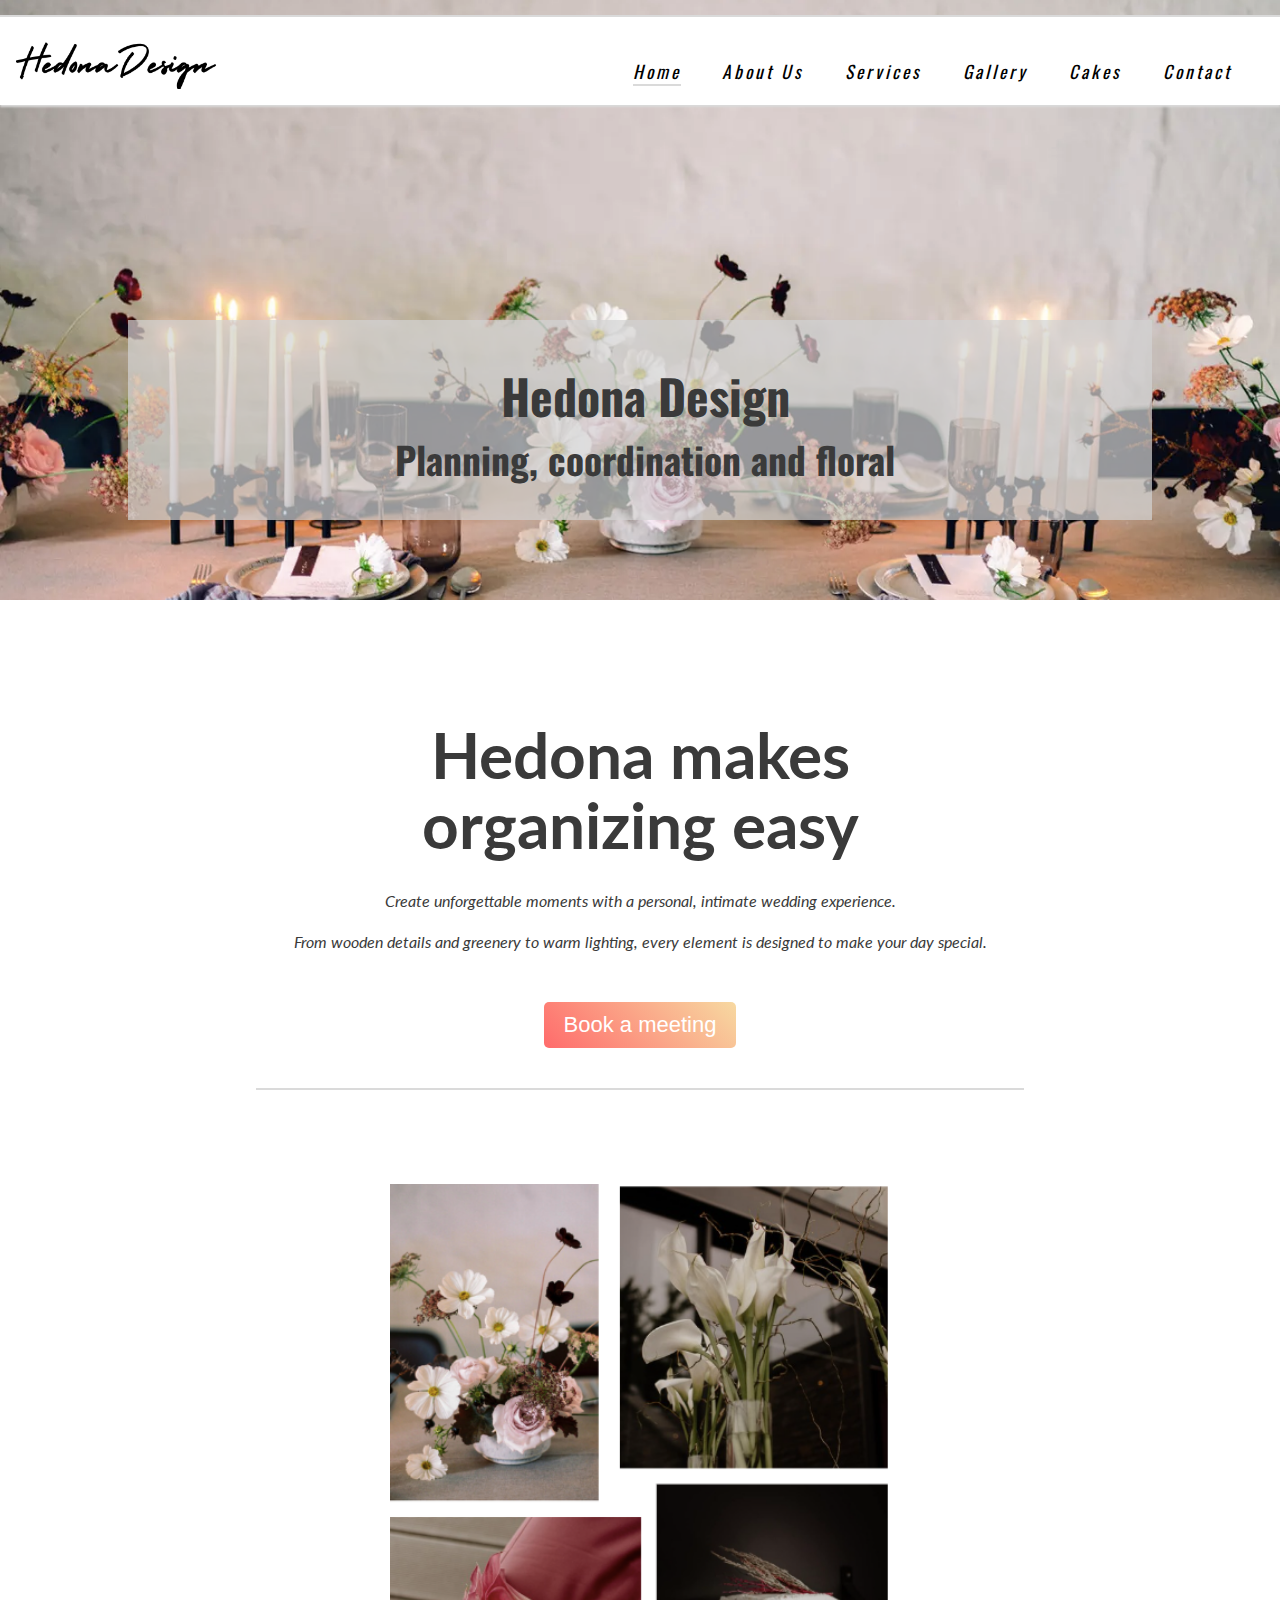
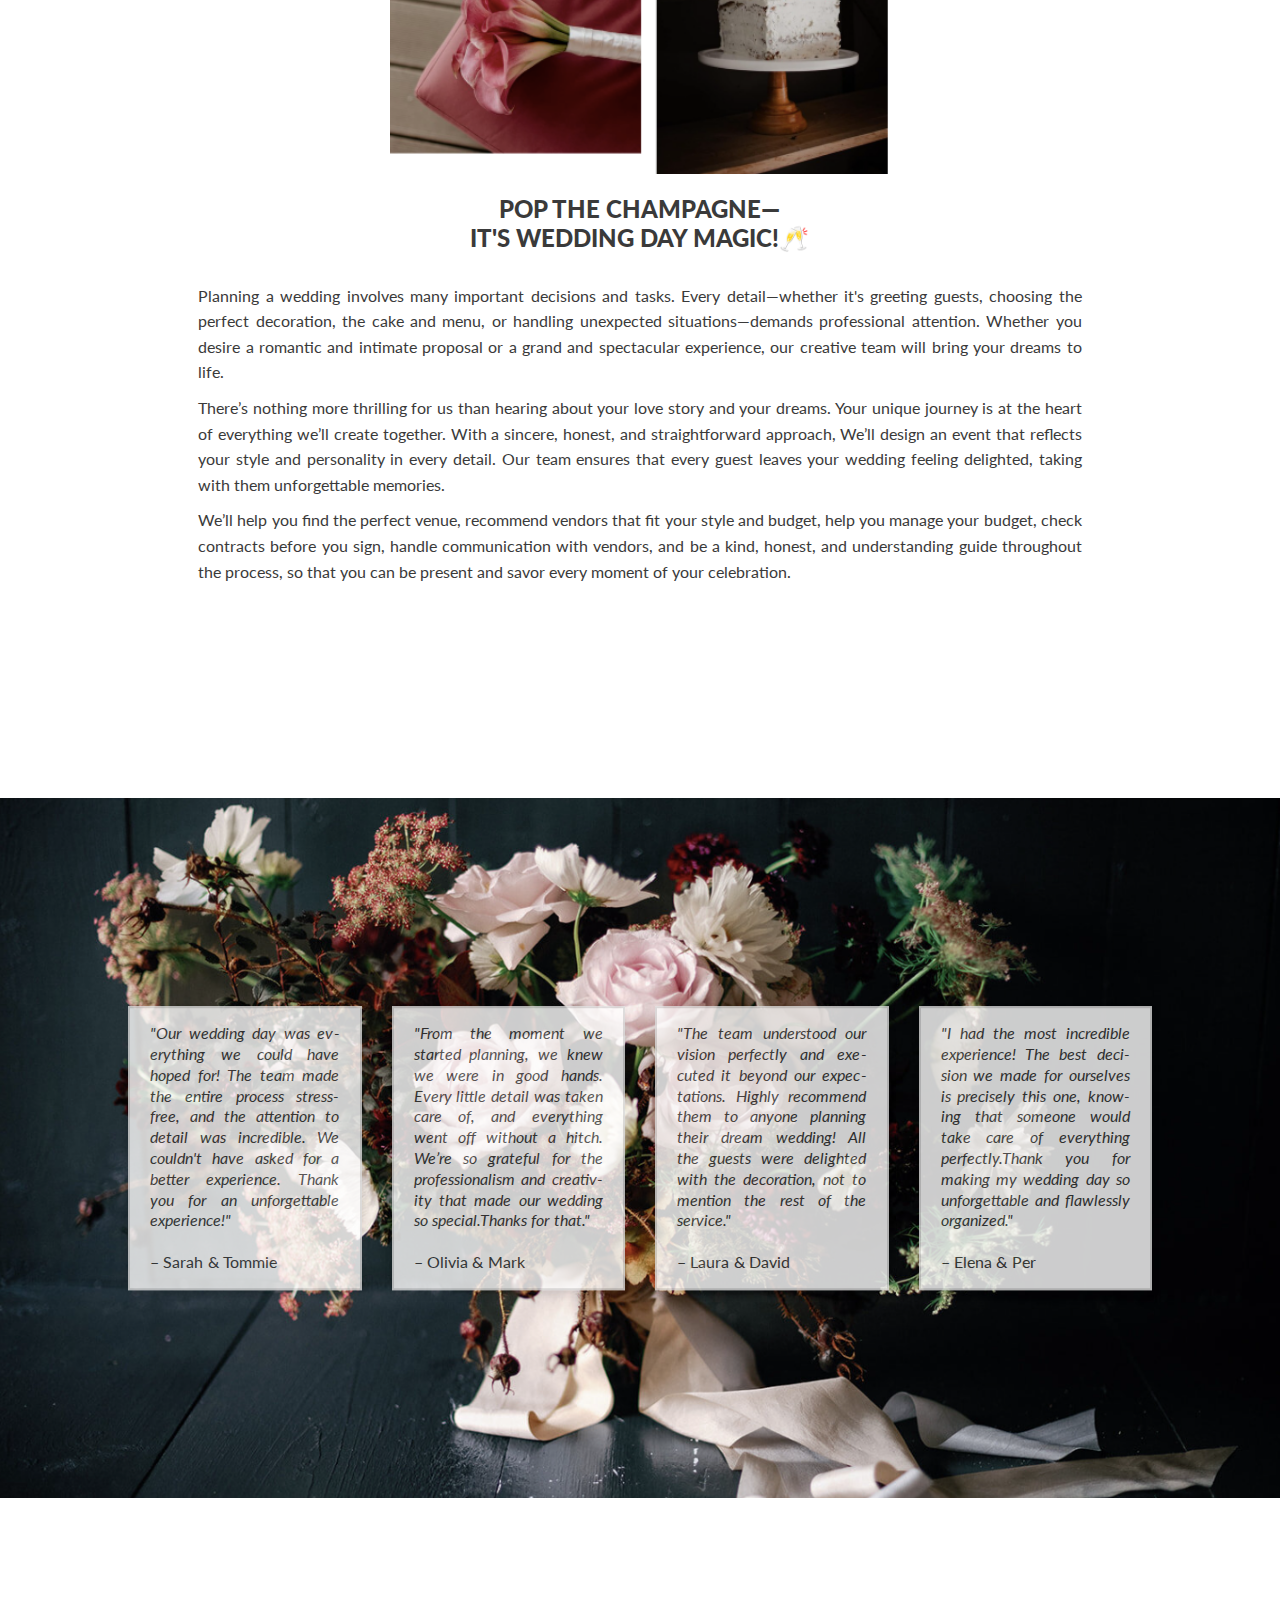
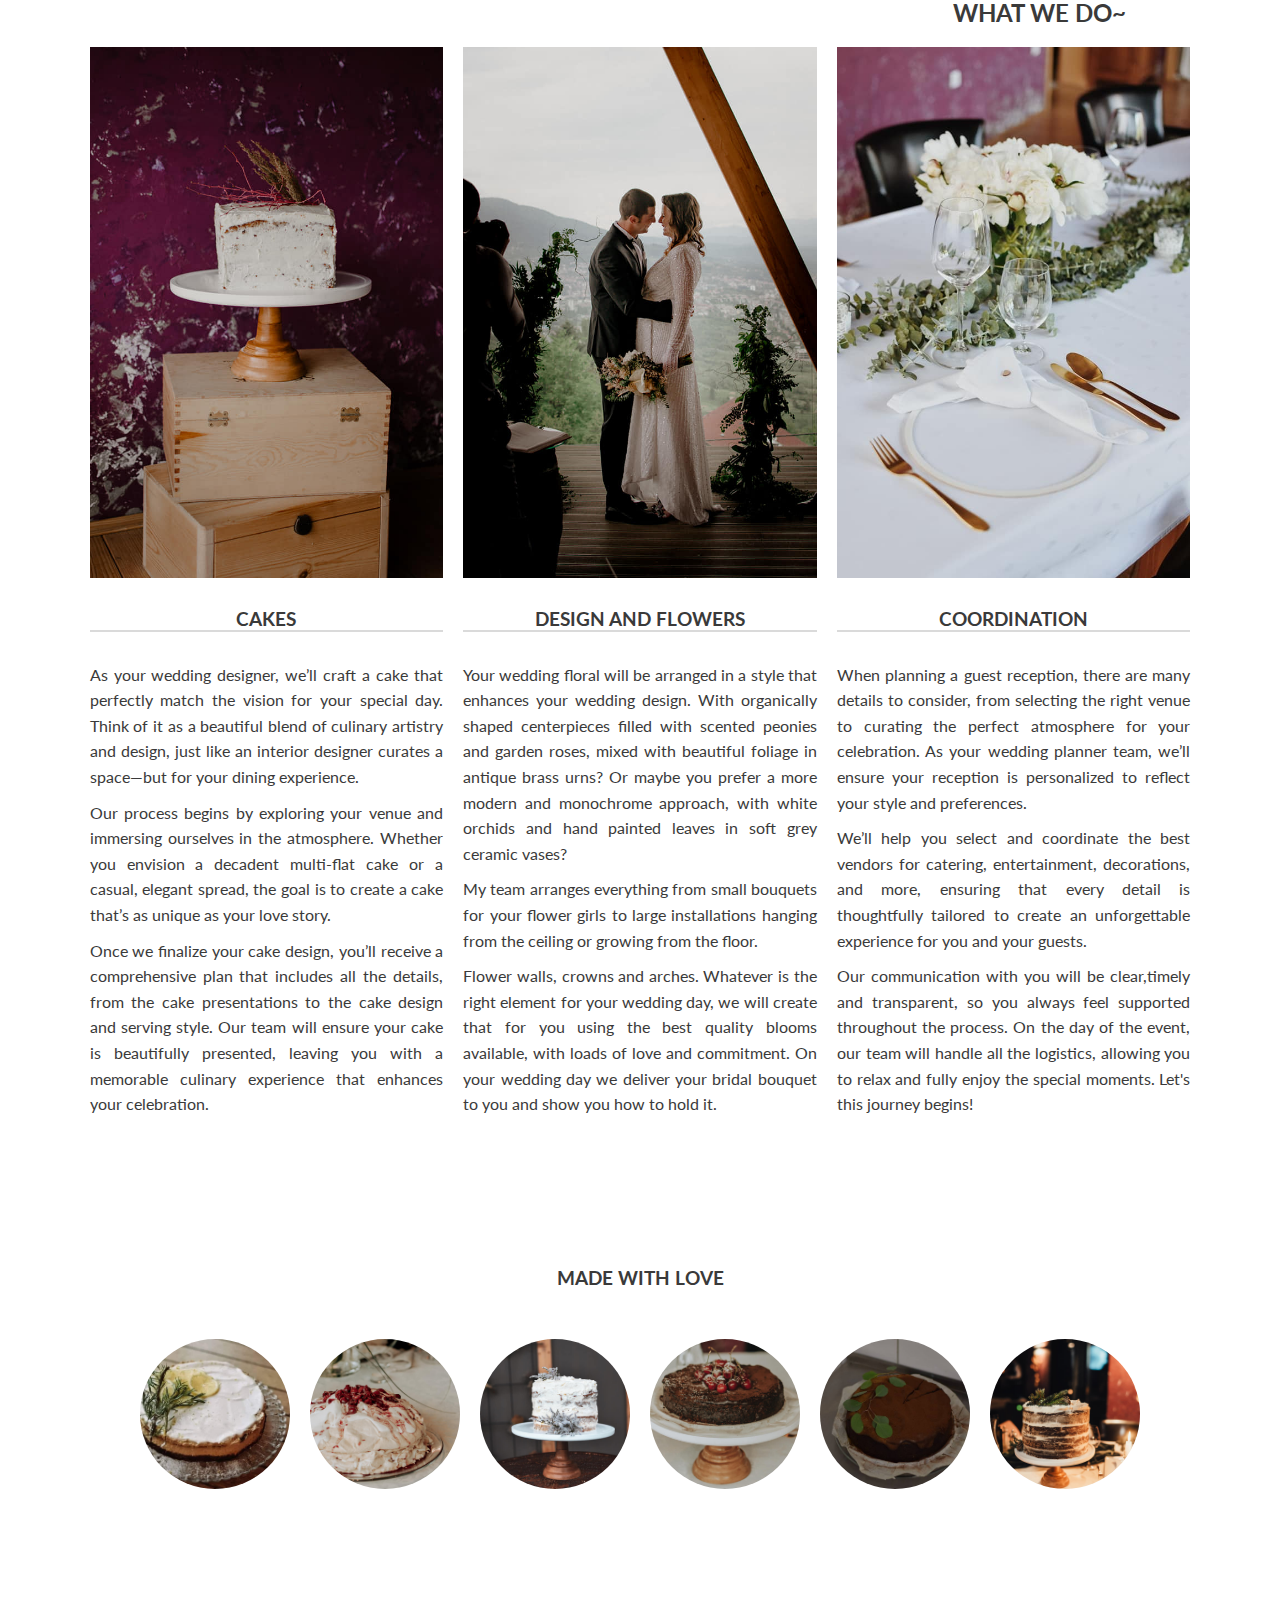
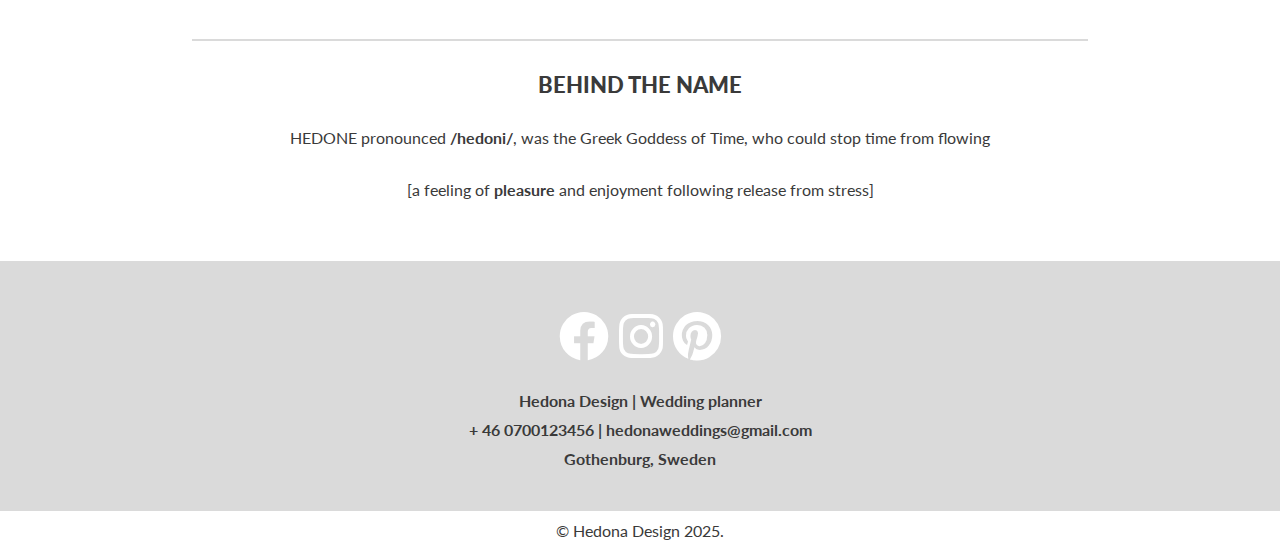
==== commit 4464806e: "Add required attribute to the form inputs" ====
--- a/index.html
+++ b/index.html
@@ -1,43 +1,56 @@
 <!DOCTYPE html>
 <html lang="en">
+
 <head>
     <meta charset="UTF-8">
     <meta name="viewport" content="width=device-width, initial-scale=1.0">
 
     <!-- Meta tags for search engines-->
-    <meta name="description" content=" Hedona Design, weddings, love weddings, wedding organisation, planning weddings, decorative weddings, weddings in Sweden."> 
-    <meta name="keywords" content=" hedona design, weddings, Sweden, marriage, wedding plannins, wedding ideas, bridal inspiration, wedding themes, weddings tips, wedding organisation."> 
+    <meta name="description"
+        content=" Hedona Design, weddings, love weddings, wedding organisation, planning weddings, decorative weddings, weddings in Sweden.">
+    <meta name="keywords"
+        content=" hedona design, weddings, Sweden, marriage, wedding plannins, wedding ideas, bridal inspiration, wedding themes, weddings tips, wedding organisation.">
 
     <!-- Title -->
     <title>Hedona Design</title>
 
     <!-- Favicon -->
-    <link rel="apple-touch-icon" sizes="180x180" href="assets/favicon/apple-touch-icon.png"> 
-    <link rel="icon" type="image/png" sizes="32x32" href="assets/favicon/favicon-32x32.png"> 
-    <link rel="icon" type="image/png" sizes="16x16" href="assets/favicon/favicon-16x16.png"> 
+    <link rel="apple-touch-icon" sizes="180x180" href="assets/favicon/apple-touch-icon.png">
+    <link rel="icon" type="image/png" sizes="32x32" href="assets/favicon/favicon-32x32.png">
+    <link rel="icon" type="image/png" sizes="16x16" href="assets/favicon/favicon-16x16.png">
 
     <!-- Stylesheet -->
-    <link rel="stylesheet" href="assets/css/style.css"> 
+    <link rel="stylesheet" href="assets/css/style.css">
 
     <!-- Font Awesome -->
-    <link href="https://cdnjs.cloudflare.com/ajax/libs/font-awesome/6.0.0-beta3/css/all.min.css" rel="stylesheet" /> 
+    <link href="https://cdnjs.cloudflare.com/ajax/libs/font-awesome/6.0.0-beta3/css/all.min.css" rel="stylesheet" />
+
+    <!-- Google font -->
     <link href="https://fonts.googleapis.com/css2?family=Oswald:wght@300;400;700&display=swap" rel="stylesheet">
+
     <link rel="preload" as="hero1" href="assets/images/hero1.png">
+
 </head>
+
 <body>
     <!-- Header -->
     <header>
 
-    <!-- Logo image -->
-        <div id="logo-container"> 
-            <a href="index.html"> 
-                <img id="logo" src="assets/images/logo.png" alt="Hedona design-wedding planning and floral"> </a> 
-        </div> 
-
-        <input type="checkbox" id="nav-toggle" name="nav-toggle"> 
-        <label for="nav-toggle" class="nav-toggle-label">☰</label> 
-
-    <!-- Navigation bar -->
+        <!-- Logo image -->
+        <div id="logo-container">
+            <a href="index.html">
+                <img id="logo" src="assets/images/logo.png" alt="Hedona design-wedding planning and floral">
+            </a>
+        </div>
+
+        <!-- Dropdown menu -->
+
+        <input type="checkbox" id="nav-toggle" name="nav-toggle">
+        <label for="nav-toggle" class="nav-toggle-label">☰</label>
+
+
+
+        <!-- Navigation bar -->
         <nav>
             <ul id="menu">
                 <li><a href="index.html" class="active">Home</a></li>
@@ -50,165 +63,225 @@
         </nav>
     </header>
 
-    <!-- Hero image -->  
-    <section id="hero"> 
-        <div id="cover-text"> 
+    <!-- Hero image -->
+    <section id="hero">
+        <div id="cover-text">
             <h2>Hedona Design</h2>
-            <h3>Planning, coordination and floral</h3> 
+            <h3>Planning, coordination and floral</h3>
         </div>
     </section>
 
 
     <main>
-    <!-- Main heading and text under hero -->
-        <h1 class="heading1">Hedona makes <br>organizing easy</h1>  
-            <div class="text-center"><p><em>Create unforgettable moments with a personal, intimate wedding experience.</em></p> 
-                <p><em>From wooden details and greenery to warm lighting, every element is designed to make your day special.</em></p> 
-        <a href="contact.html">
-        <button type="button" value="Book" class="button">Book a meeting</button> 
-    </a>
-    <hr> 
-</div> 
-
-     <!-- Main content -->
-    
-    <!-- About us text and image -->
-    <section id="about-us"> 
-        <div class="about-us"> 
-            <img src="assets/images/about-us.png" class="about-us-img" alt="Collage image with a cake, tulips and autumn flowers.">
-        <div class="about-us-text"> 
-            <h2 class="about-us-heading"><strong>POP THE CHAMPAGNE—<br>IT'S WEDDING DAY MAGIC!</strong>🥂</h2>
-        <div class="text-box"><p>Planning a wedding involves many important decisions and tasks. Every detail—whether it's greeting guests, choosing the perfect decoration, the cake and menu, or handling unexpected situations—demands professional attention. 
-     Whether you desire a romantic and intimate proposal or a grand and spectacular experience, our creative team will bring your dreams to life.</p> 
-    <p>There’s nothing more thrilling for us than hearing about your love story and your dreams. Your unique journey is at the heart of everything we’ll create together. With a sincere, honest, and straightforward approach, We’ll design an event that reflects your style and personality in every detail. 
-    Our team ensures that every guest leaves your wedding feeling delighted, taking with them unforgettable memories.</p> 
-    <p>We’ll help you find the perfect venue, recommend vendors that fit your style and budget, help you manage your budget, check contracts before you sign, handle communication with vendors, and be a kind, honest, and understanding guide throughout the process, so that you can be present and savor every moment of your celebration.</p> 
-    
+        <!-- Main heading and text under hero -->
+        <h1 class="heading1">Hedona makes <br>organizing easy</h1>
+        <div class="text-center">
+            <p><em>Create unforgettable moments with a personal, intimate wedding experience.</em></p>
+            <p><em>From wooden details and greenery to warm lighting, every element is designed to make your day
+                    special.</em></p>
+            <a href="contact.html">
+                <button type="button" value="Book" class="button">Book a meeting</button>
+            </a>
+            <hr>
+        </div>
+
+        <!-- Main content -->
+
+        <!-- About us text and image -->
+        <section id="about-us">
+            <div class="about-us">
+                <img src="assets/images/about-us.png" class="about-us-img"
+                    alt="Collage image with a cake, tulips and autumn flowers.">
+                <div class="about-us-text">
+                    <h2 class="about-us-heading"><strong>POP THE CHAMPAGNE—<br>IT'S WEDDING DAY MAGIC!</strong>🥂</h2>
+                    <div class="text-box">
+                        <p>Planning a wedding involves many important decisions and tasks. Every detail—whether it's
+                            greeting guests, choosing the perfect decoration, the cake and menu, or handling unexpected
+                            situations—demands professional attention.
+                            Whether you desire a romantic and intimate proposal or a grand and spectacular experience,
+                            our creative team will bring your dreams to life.</p>
+                        <p>There’s nothing more thrilling for us than hearing about your love story and your dreams.
+                            Your unique journey is at the heart of everything we’ll create together. With a sincere,
+                            honest, and straightforward approach, We’ll design an event that reflects your style and
+                            personality in every detail.
+                            Our team ensures that every guest leaves your wedding feeling delighted, taking with them
+                            unforgettable memories.</p>
+                        <p>We’ll help you find the perfect venue, recommend vendors that fit your style and budget, help
+                            you manage your budget, check contracts before you sign, handle communication with vendors,
+                            and be a kind, honest, and understanding guide throughout the process, so that you can be
+                            present and savor every moment of your celebration.</p>
+
+                    </div>
+                </div>
+            </div>
+        </section>
+
+        <!-- Reviews -->
+        <div class="image-reviews">
+            <img src="assets/images/hero2.png" class="reviews" alt="Reviews of satisfied clients">
+
+            <div class="reviews-container">
+                <div class="comment-box">
+                    <em>"Our wedding day was everything we could have hoped for! The team made the entire process
+                        stress-free, and the attention to detail was incredible. We couldn't have asked for a better
+                        experience. Thank you for an unforgettable experience!"</em>
+                    <br>– Sarah & Tommie
+                </div>
+
+                <div class="comment-box">
+                    <em>"From the moment we started planning, we knew we were in good hands. Every little detail was
+                        taken care of, and everything went off without a hitch. We’re so grateful for the
+                        professionalism and creativity that made our wedding so special.Thanks for that."</em>
+                    <br> – Olivia & Mark
+                </div>
+
+                <div class="comment-box">
+                    <em>"The team understood our vision perfectly and executed it beyond our expectations. Highly
+                        recommend them to anyone planning their dream wedding! All the guests were delighted with the
+                        decoration, not to mention the rest of the service."</em>
+                    <br>– Laura & David
+                </div>
+
+                <div class="comment-box">
+                    <em>"I had the most incredible experience! The best decision we made for ourselves is precisely this
+                        one, knowing that someone would take care of everything perfectly.Thank you for making my
+                        wedding day so unforgettable and flawlessly organized." </em>
+                    <br>– Elena & Per
+                </div>
+            </div>
+        </div>
+
+        <!-- Services -->
+        <section id="services">
+            <h2 class="column-main-heading">WHAT WE DO~</h2>
+            <div class="container">
+                <div class="columns">
+                    <!-- Column 1 -->
+                    <div class="column">
+                        <img src="assets/images/Service1.jpg" alt="Wedding cube cake with the flowers on top">
+                        <h3>CAKES</h3>
+                        <div class="text-box">
+                            <p>As your wedding designer, we’ll craft a cake that perfectly match the vision for your
+                                special day. Think of it as a beautiful blend of culinary artistry and design, just like
+                                an interior designer curates a space—but for your dining experience.
+                            <p>Our process begins by exploring your venue and immersing ourselves in the atmosphere.
+                                Whether you envision a decadent multi-flat cake or a casual, elegant spread, the goal is
+                                to create a cake that’s as unique as your love story.
+                            <p>Once we finalize your cake design, you’ll receive a comprehensive plan that includes all
+                                the details, from the cake presentations to the cake design and serving style.
+                                Our team will ensure your cake is beautifully presented, leaving you with a memorable
+                                culinary experience that enhances your celebration.</p>
+                        </div>
+                    </div>
+                    <!-- Column 2 -->
+                    <div class="column">
+                        <img src="assets/images/Service2.jpg" alt="Couple at the oltar during their wedding">
+                        <h3>DESIGN AND FLOWERS</h3>
+                        <div class="text-box">
+                            <p>Your wedding floral will be arranged in a style that enhances your wedding design.
+                                With organically shaped centerpieces filled with scented peonies and garden roses, mixed
+                                with beautiful foliage in antique brass urns? Or maybe you prefer a more modern and
+                                monochrome approach, with white orchids and hand painted leaves in soft grey ceramic
+                                vases? </p>
+                            <p> My team arranges everything from small bouquets for your flower girls to large
+                                installations hanging from the ceiling or growing from the floor.
+                            <p>Flower walls, crowns and arches. Whatever is the right element for your wedding day, we
+                                will create that for you using the best quality blooms available, with loads of love and
+                                commitment.
+                                On your wedding day we deliver your bridal bouquet to you and show you how to hold it.
+                            </p>
+                        </div>
+                    </div>
+                    <!-- Column 3 -->
+                    <div class="column">
+                        <img src="assets/images/Service3.jpg"
+                            alt="Wedding table prepared for the guests with meal setting and decor ">
+                        <h3>COORDINATION</h3>
+                        <div class="text-box">
+                            <p>When planning a guest reception, there are many details to consider, from selecting the
+                                right venue to curating the perfect atmosphere for your celebration. As your wedding
+                                planner team, we’ll ensure your reception is personalized to reflect your style and
+                                preferences.</p>
+                            <p>We’ll help you select and coordinate the best vendors for catering, entertainment,
+                                decorations, and more, ensuring that every detail is thoughtfully tailored to create an
+                                unforgettable experience for you and your guests.</p>
+                            <p>Our communication with you will be clear,timely and transparent, so you always feel
+                                supported throughout the process. On the day of the event, our team will handle all the
+                                logistics, allowing you to relax and fully enjoy the special moments. Let's this journey
+                                begins!</p>
+                        </div>
+                    </div>
+                </div>
+            </div>
+        </section>
+
+
+
+
+        <!-- Cake gallery -->
+        <section id="cakes">
+            <h3 class="cakes-heading">MADE WITH LOVE</h3>
+            <div class="cakes-images">
+                <img src="assets/images/cake4.jpg" alt="Small, circle, one-flat lemon cake." class="rounded-image">
+                <img src="assets/images/cake6.jpg" alt="White, pudding cake with cherries on top."
+                    class="rounded-image">
+                <img src="assets/images/cake1.jpg" alt="Elegant cake displayed on a podium, adorned with fresh flowers."
+                    class="rounded-image">
+                <img src="assets/images/cake7.jpg" alt="Small, chocolate cake with cherries and sugar on top."
+                    class="rounded-image">
+                <img src="assets/images/cake5.jpg" alt="Cacao powder cake garnished with eucalyptus leaves."
+                    class="rounded-image">
+                <img src="assets/images/cake3.jpg" alt="Tall cake on a podium, decorated with the pine branches."
+                    class="rounded-image">
+            </div>
+            </div>
+        </section>
+
+
+
+        <!-- Prefooter -->
+        <div class="prefooter">
+            <hr class="hr2">
+            <p>
+            <h3><strong>BEHIND THE NAME</strong></p>
+            </h3>
+            <p><br>HEDONE pronounced <strong>/hedoni/</strong>, was the Greek Goddess of Time, who could stop time from
+                flowing</p>
+            <p><br> [a feeling of <strong>pleasure</strong> and enjoyment following release from stress]
+            </p>
+        </div>
+    </main>
+
+    <!-- Footer -->
+    <footer>
+        <div class="networks">
+            <div class="facebook">
+                <a href="https://www.facebook.com/" target="_blank" rel="noopener" aria-label="Visit our FB page"><i
+                        class="fa-brands fa-facebook"></i></a>
+            </div>
+            <div class="instagram">
+                <a href="https://www.instagram.com/" target="_blank" rel="noopener" aria-label="Visit our IG page"><i
+                        class="fa-brands fa-instagram"></i></a>
+            </div>
+            <div class="pinterest">
+                <a href="https://www.pinterest.com/" target="blank" rel="noopener"
+                    aria-label="Visit our Pinterest page"><i class="fa-brands fa-pinterest"></i></a>
+            </div>
+        </div>
+
+        <div class="info">
+            <p><strong>Hedona Design | Wedding planner</strong></p>
+            <p><strong>+ 46 0700123456 | hedonaweddings@gmail.com</strong></p>
+            <p><strong>Gothenburg, Sweden</strong></p>
+        </div>
+    </footer>
+
+
+    <!-- Copyright -->
+    <div class="copyright">
+        <p>&copy; Hedona Design 2025.</p>
     </div>
-    </div> 
-</div> 
-    </section>
-
-<!-- Reviews -->
-<div class="image-reviews"> 
-    <img src="assets/images/hero2.png" class="reviews" alt="Reviews of satisfied clients"> 
-
-    <div class="reviews-container"> 
-         <div class="comment-box">
-            <em>"Our wedding day was everything we could have hoped for! The team made the entire process stress-free, and the attention to detail was incredible. We couldn't have asked for a better experience. Thank you for an unforgettable experience!"</em>     
-            <br>– Sarah & Tommie
-        </div> 
-
-    <div class="comment-box">
-        <em>"From the moment we started planning, we knew we were in good hands. Every little detail was taken care of, and everything went off without a hitch. We’re so grateful for the professionalism and creativity that made our wedding so special."</em>
-        <br> – Olivia & Mark
-    </div> 
-
-    <div class="comment-box">
-        <em>"The team understood our vision perfectly and executed it beyond our expectations. Highly recommend them to anyone planning their dream wedding! All the guests were delighted with the decoration, not to mention the rest of the service."</em>
-        <br>– Laura & David
-    </div> 
-
-    <div class="comment-box">
-        <em>"I had the most incredible experience! The best decision we made for ourselves is precisely this one, knowing that someone would take care of everything perfectly.Thank you for making my wedding day so unforgettable and flawlessly organized." </em>
-        <br>– Elena & Per
-    </div> 
-  </div>
-</div>
-
-    <!-- Services -->
-    <section id="services"> 
-    <h2 class="column-main-heading">WHAT WE DO~</h2> 
-    <div class="container">
-    <div class="columns">  
-    <!-- Column 1 -->
-    <div class="column"> 
-    <img src="assets/images/Service1.jpg" alt="Wedding cube cake with the flowers on top"> 
-    <h3>THE CAKE</h3>
-    <div class="text-box"><p>As your wedding designer, we’ll craft a cake that perfectly match the vision for your special day. Think of it as a beautiful blend of culinary artistry and design, just like an interior designer curates a space—but for your dining experience. 
-     <p>Our process begins by exploring your venue and immersing ourselves in the atmosphere. Whether you envision a decadent multi-flat cake or a casual, elegant spread, the goal is to create a cake that’s as unique as your love story.  
-     <p>Once we finalize your cake design, you’ll receive a comprehensive plan that includes all the details, from the cake presentations to the cake design and serving style. 
-     Our team will ensure your cake is beautifully presented, leaving you with a memorable culinary experience that enhances your celebration.</p>
-    </div>
-</div>
-     <!-- Column 2 -->
-     <div class="column">
-     <img src="assets/images/Service2.jpg" alt="Couple at the oltar during their wedding">  
-     <h3>DESIGN AND FLOWERS</h3> 
-     <div class="text-box"><p>Your wedding floral will be arranged in a style that enhances your wedding design. 
-     With organically shaped centerpieces filled with scented peonies and garden roses, mixed with beautiful foliage in antique brass urns? Or maybe you prefer a more modern and monochrome approach, with white orchids and hand painted leaves in soft grey ceramic vases? </p> 
-     <p> My team arranges everything from small bouquets for your flower girls to large installations hanging from the ceiling or growing from the floor. <p>Flower walls, crowns and arches. Whatever is the right element for your wedding day, we will create that for you using the best quality blooms available, with loads of love and commitment. 
-     On your wedding day we deliver your bridal bouquet to you and show you how to hold it.</p>
-     </div> 
-    </div>
-     <!-- Column 3 -->
-     <div class="column"> 
-      <img src="assets/images/Service3.jpg" alt="Wedding table prepared for the guests with meal setting and decor "> 
-      <h3>GUESTS AND PLANNING</h3>
-      <div class="text-box"> <p>When planning a guest reception, there are many details to consider, from selecting the right venue to curating the perfect atmosphere for your celebration. As your wedding planner team, we’ll ensure your reception is personalized to reflect your style and preferences.</p> 
-      <p>We’ll help you select and coordinate the best vendors for catering, entertainment, decorations, and more, ensuring that every detail is thoughtfully tailored to create an unforgettable experience for you and your guests.</p> 
-      <p>Our communication with you will be clear,timely and transparent, so you always feel supported throughout the process. On the day of the event, our team will handle all the logistics, allowing you to relax and fully enjoy the special moments. Let's this journey begins!</p>  
-    </div>
-</div>
-</div>
-</div>
-</section>
-
-
-          
-
-    <!-- Cake gallery -->
-    <section id="cakes"> 
-    <h3 class="cakes-heading">MADE WITH LOVE</h3> 
-    <div class="cakes-images"> 
-    <img src="assets/images/cake4.jpg" alt="Small, circle, one-flat lemon cake." class="rounded-image"> 
-    <img src="assets/images/cake6.jpg" alt="White, pudding cake with cherries on top." class="rounded-image"> 
-    <img src="assets/images/cake1.jpg" alt="Elegant cake displayed on a podium, adorned with fresh flowers." class="rounded-image"> 
-    <img src="assets/images/cake7.jpg" alt="Small, chocolate cake with cherries and sugar on top." class="rounded-image"> 
-    <img src="assets/images/cake5.jpg" alt="Cacao powder cake garnished with eucalyptus leaves." class="rounded-image"> 
-    <img src="assets/images/cake3.jpg" alt="Tall cake on a podium, decorated with the pine branches." class="rounded-image"> 
-    </div> 
-</div> 
-</section> 
-
-
-
-    <!-- Prefooter -->
-    <div class="prefooter"> 
-        <hr class="hr2"> 
-        <p><h3><strong>BEHIND THE NAME</strong></p></h3> 
-        <p><br>HEDONE pronounced <strong>/hedoni/</strong>, was the Greek Goddess of Time, who could stop time from flowing</p> 
-        <p><br> [a feeling of <strong>pleasure</strong> and enjoyment following release from stress] 
-        </p> 
-    </div> 
-</main>
-
-     <!-- Footer -->
-    <footer>
-        <div class="networks"> 
-            <div class="facebook">
-        <a href="https://www.facebook.com/" target="_blank" rel="noopener" aria-label="Visit our FB page"><i class="fa-brands fa-facebook"></i></a> 
-    </div>
-    <div class="instagram">
-        <a href="https://www.instagram.com/" target="_blank" rel="noopener" aria-label="Visit our IG page"><i class="fa-brands fa-instagram"></i></a>
-    </div>
-    <div class="pinterest">
-        <a href="https://www.pinterest.com/" target="blank" rel="noopener" aria-label="Visit our Pinterest page"><i class="fa-brands fa-pinterest"></i></a> 
-    </div> 
-         </div>
-          
-        <div class="info"> 
-        <p><strong>Hedona Design | Wedding planner</strong></p> 
-        <p><strong>+ 46 0700123456 | hedonaweddings@gmail.com</strong></p> 
-        <p><strong>Gothenburg, Sweden</strong></p> 
-        </div> 
-    </footer>
-
-
-    <!-- Copyright -->
-    <div class="copyright"> 
-    <p>&copy; Hedona Design 2025.</p> 
-    </div> 
-    
+
 </body>
+
 </html>--- a/assets/css/style.css
+++ b/assets/css/style.css
@@ -4,9 +4,9 @@
 
 /* Wildcard selector */ 
 * { 
-padding: 0; 
-margin: 0;  
-box-sizing: border-box; 
+    padding: 0; 
+    margin: 0;  
+    box-sizing: border-box; 
 } 
 
 /* General style rules */ 
@@ -27,52 +27,29 @@
 nav {
     position: absolute;
     width: 100%;
-    top: 100%;
+   bottom: 10px;
     right: 0;   
     padding: 0 1rem;
-    gap: 20px;
     box-shadow: 0 2px 2px #dadada;
     display: none;
-    flex-direction: column;
-    align-items: baseline;
-    bottom: 5px;
-    z-index: 9999 !important;
     background-color: white;
+    overflow: hidden;
+    
  }
 
  /* Nav toggle */
- #nav-toggle:checked + label + nav {
-    display: flex;
-    flex-direction: column;
-    align-items: flex-start;
-    position: absolute;
-    right: 0;
-    top: 100%;
-    max-width: 230px;
-    width: 90%;
-    padding: 15px;
-    background: white;
-    z-index: 2000;
-    pointer-events: auto;
-
- }
-
- #nav-toggle {
-    display: none;
-    position: absolute;
-    z-index: 3000;
-    width: 40px;
-    height: 40px;
-    opacity: 0;
- }
+ #nav-toggle:checked~nav {
+   display: block;
+
+}
+#nav-toggle {
+ display: none;
+}
+
 
  .nav-toggle-label {
     font-size: 2rem;
-    position: absolute;
-    right: 10px;
-    top: 25px;
-    z-index: 3000;
-    cursor: pointer;
+   
  }
 
 /* Header, logo image and navbar menu list */
@@ -81,7 +58,7 @@
     margin-top: 15px;
     padding: 0 1rem;
     position: fixed;
-    z-index: 1000;
+    z-index: 99;
     width: 100%;
     height: 90px;
     box-shadow: 0 2px 2px #dadada;
@@ -89,7 +66,7 @@
     justify-content: space-between;
     align-items: baseline;
     border-top: 2px solid #dadada; 
-    overflow: hidden;     
+       
 }
 
 header a {
@@ -117,7 +94,7 @@
 
 #logo {
     width: 60%;
-    margin-top: 25px; 
+    margin-top: 50px; 
 }
 
  /* Hero image and cover-text */
@@ -212,7 +189,7 @@
     margin-top: 120px;
     }
 
-/* About us section and image */ 
+/* About Us section and image */ 
 #about-us { 
     padding: 5%; 
    max-width: 1100px;
@@ -247,26 +224,18 @@
     width: 100%;
     overflow: visible;
     word-wrap: break-word;
-    padding: 0 10px;
-
-
-
-
-
-     
-    } 
+    padding: 0 10px;  
+} 
         
 .about-us-text p { 
     margin-bottom: 20px;
     display: block;
-  
- 
-    }
+}
     
 .about-us-heading { 
     margin-bottom: 30px; 
     text-align: center; 
-    } 
+} 
 
  
 /* Review section */
@@ -275,13 +244,13 @@
     width: 100%; 
     height: 700px; 
     overflow: hidden; 
-    } 
+} 
         
 .reviews { 
     width: 100%;  
     height: 100%; 
     object-fit: cover; 
-    } 
+} 
     
 .reviews-container { 
     position: absolute;
@@ -294,7 +263,7 @@
     justify-content: space-between; 
     flex-wrap: wrap; 
     align-items: center; 
-    } 
+} 
         
 .comment-box { 
     background-color: white; 
@@ -319,11 +288,11 @@
     word-wrap: break-word;  
     word-break: break-word;  
     word-spacing: 0.03em;
-    } 
+} 
         
 .comment-box:hover { 
     opacity: 1;  
-    } 
+} 
 
 
 /* Columns-Services */
@@ -331,7 +300,7 @@
     width: 90%;  
     margin: 0 auto;  
     padding: 0 2%; 
-    }
+}
     
 .columns { 
     display: flex; 
@@ -339,7 +308,7 @@
     justify-content: space-between; 
     gap: 20px;  
     width: 100%; 
-    } 
+} 
 
 .column { 
     flex: 1; 
@@ -691,35 +660,35 @@
     /* Header */
     
     nav {        
-        display: flex;        
+        display: block;        
          position: relative; 
-       top: 0;
-justify-content: flex-end;
-
-        flex-direction: row;
-            box-shadow: none;         
-            width: auto;        
-             padding-right: 20px;      }
-   
-   #menu {
-       display: flex;
-       gap: 20px;
-      
-   }
-   #menu > li {
-       padding-left: 10px;
+       padding-left: 1rem;
+       box-shadow: none;         
+            width: fit-content;  
+               
+    }
+    
+    #menu {
+        display: flex;
+
+    }
+    #menu > li {
+padding-right: 1rem;
+    }
+    .nav-toggle-label {
+        display: none;
+    }
+
+    #logo {
+        font-size: 200px;
+        line-height: 75px;
+        margin-top: 25px;
+    }
+
+
+
        
-   }
-   .nav-toggle-label {
-       display: none;
-      
-      
-   }
-   #logo {
-       width: 80%;
-
-       
-   }
+   
    
     .networks {
         font-size: 28px; 
@@ -907,12 +876,11 @@
     height: 150px;  
     border-radius: 50%; 
     object-fit: cover; 
-    transition: transform 0.3s ease-in-out; 
+    
 }  
     
-.rounded-image:hover { 
-    transform: scale(2.2); 
-}
+
+
 #hero {
     height: 400px; 
 }
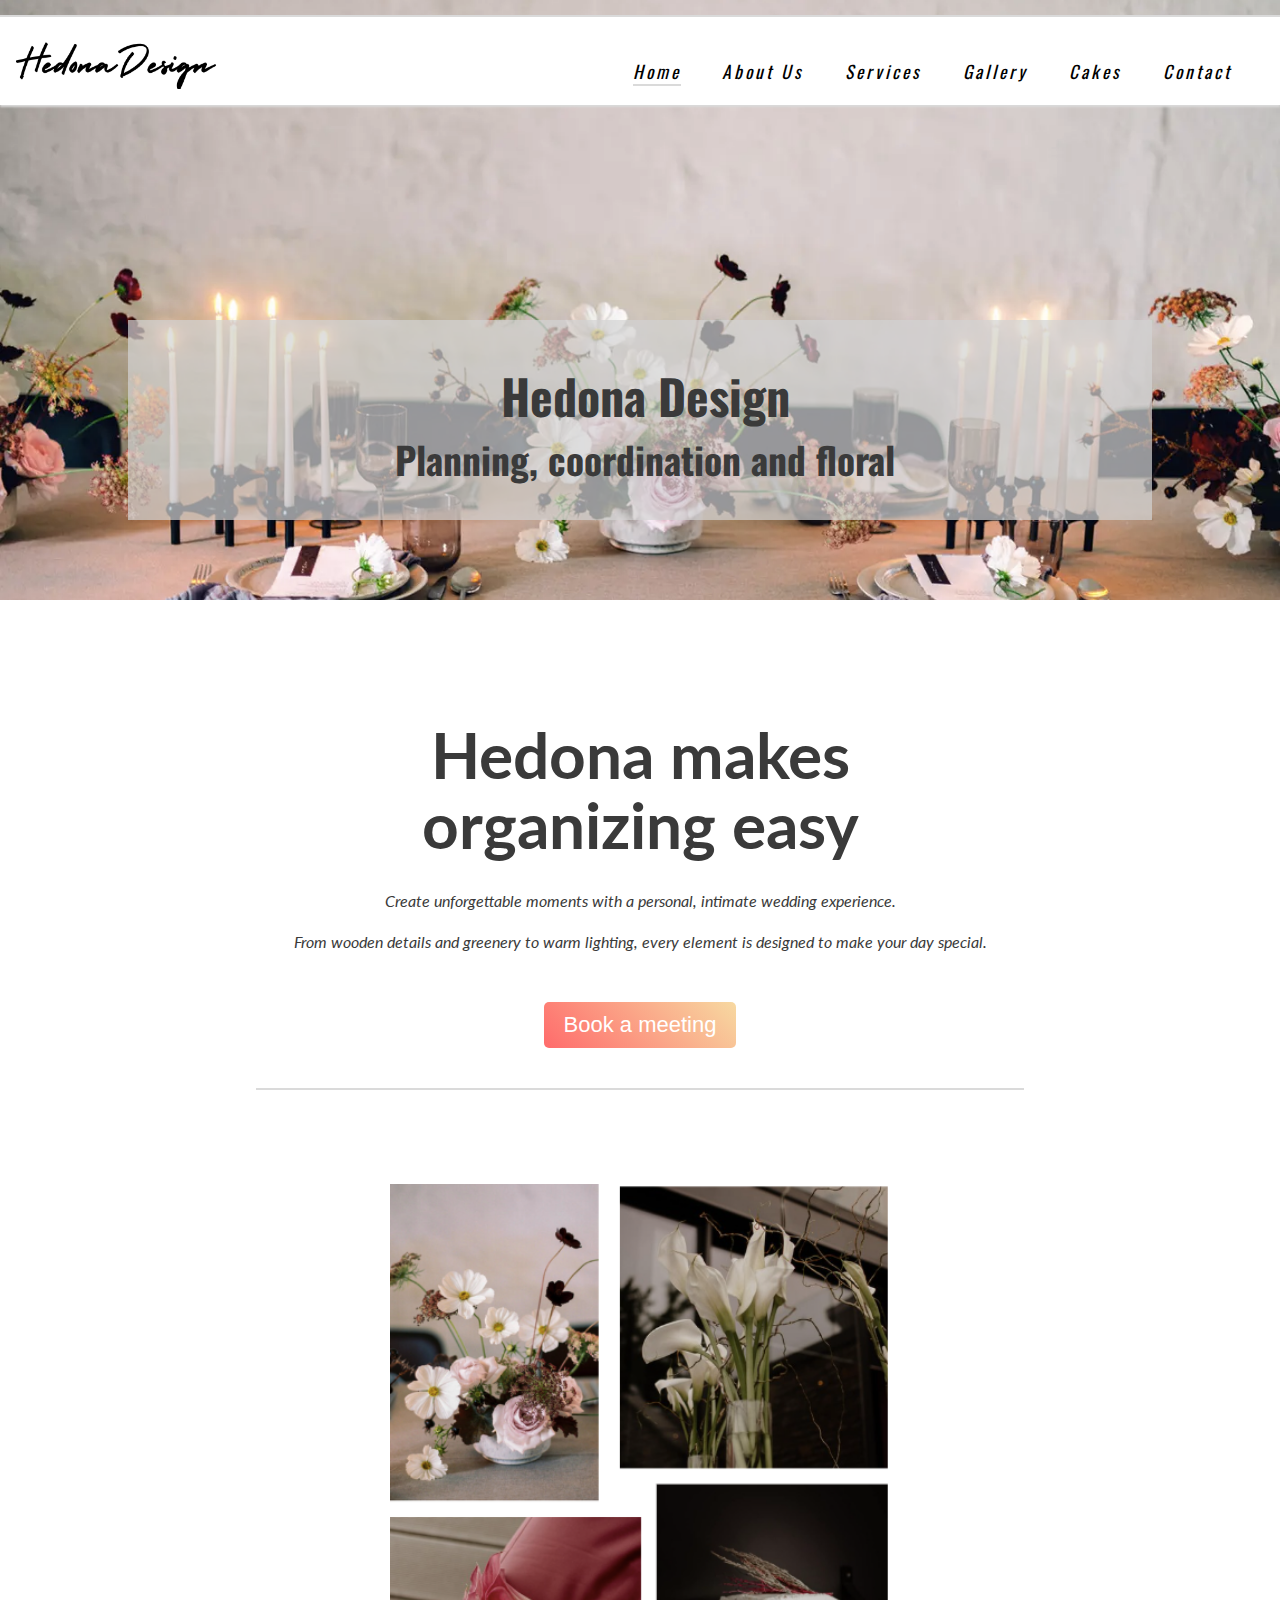
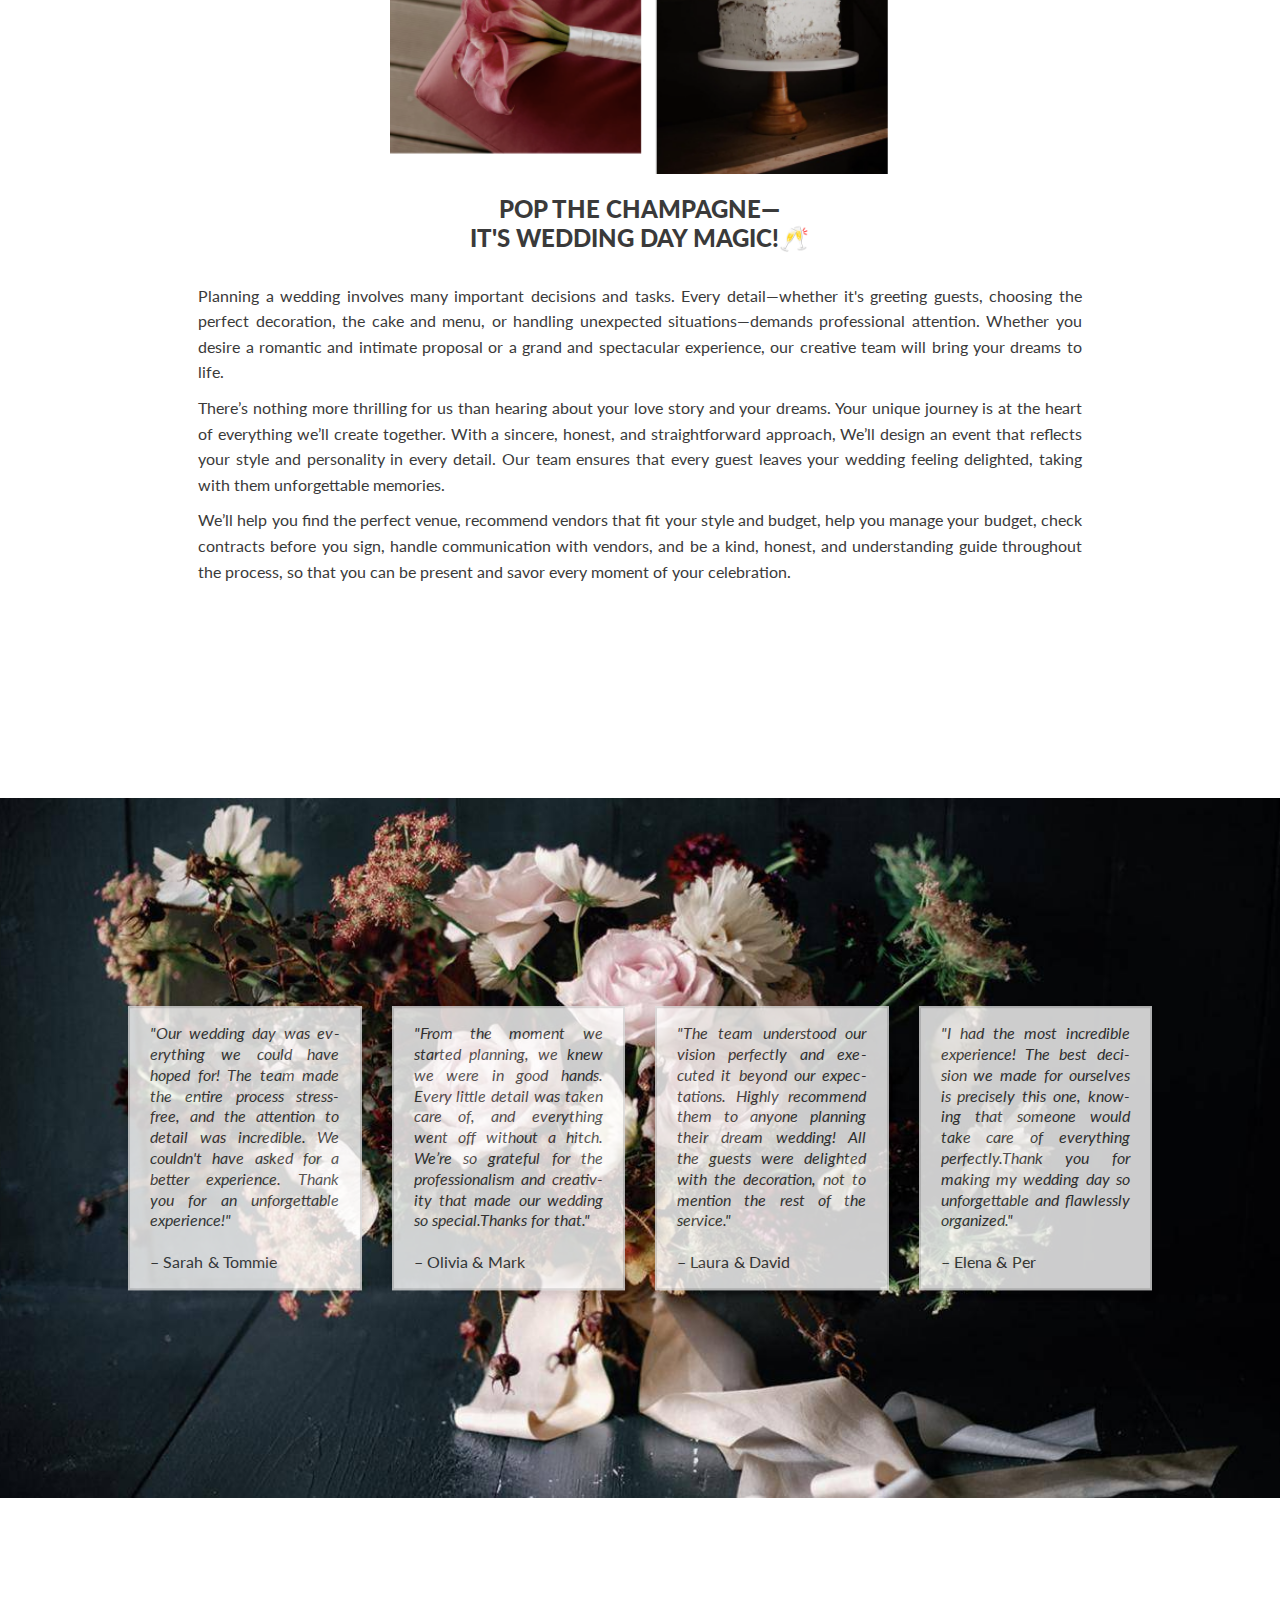
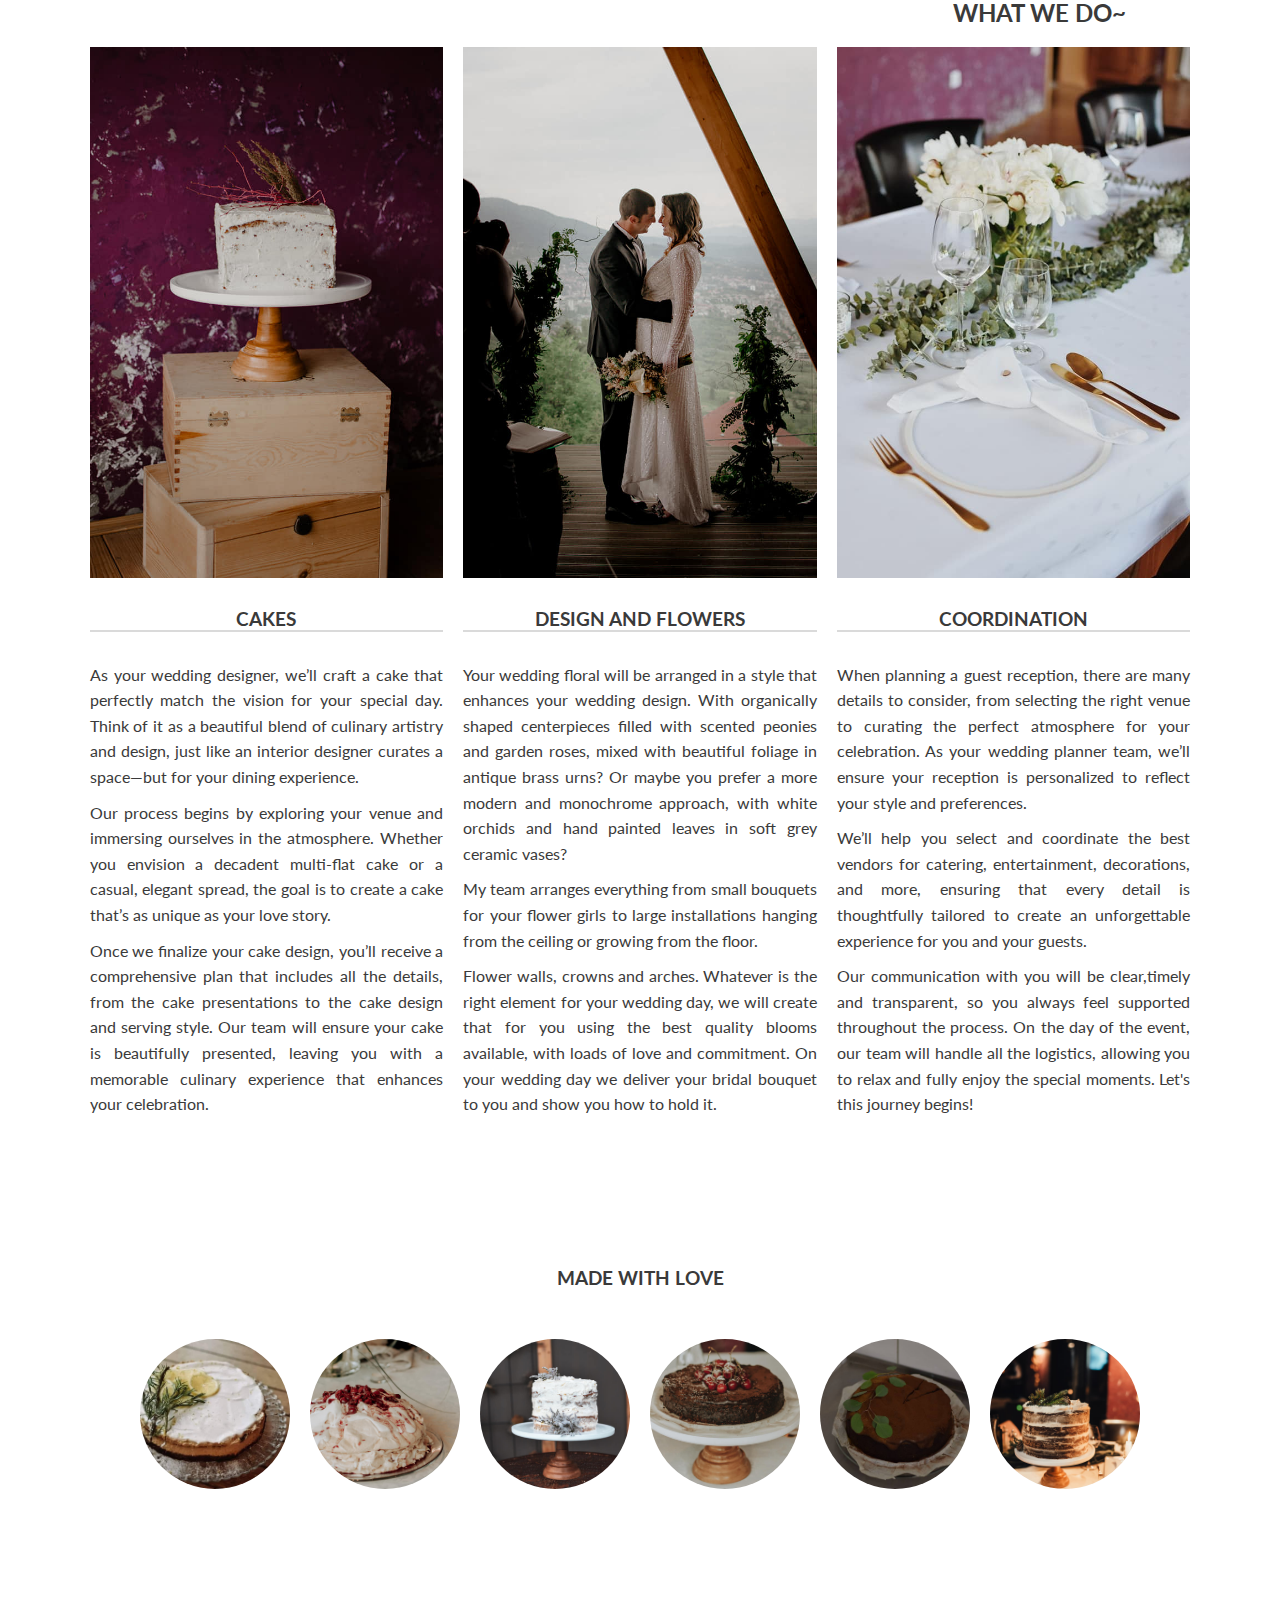
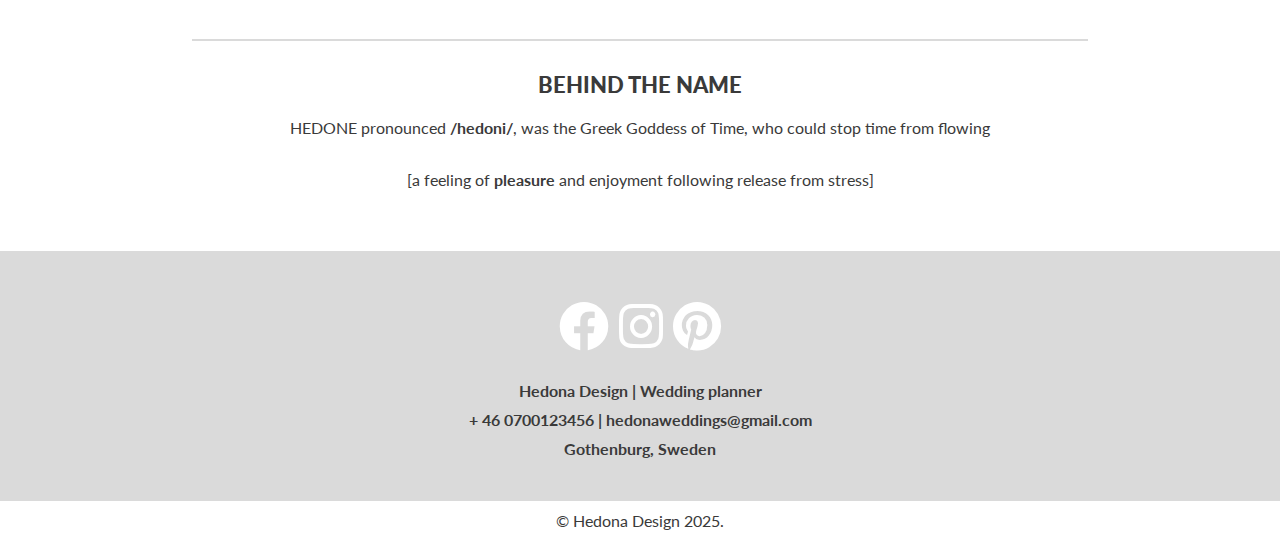
==== commit 5e437987: "Fix mistakes in html and css through validators and fix the testing section in README file" ====
--- a/index.html
+++ b/index.html
@@ -23,12 +23,12 @@
     <link rel="stylesheet" href="assets/css/style.css">
 
     <!-- Font Awesome -->
-    <link href="https://cdnjs.cloudflare.com/ajax/libs/font-awesome/6.0.0-beta3/css/all.min.css" rel="stylesheet" />
+    <link href="https://cdnjs.cloudflare.com/ajax/libs/font-awesome/6.0.0-beta3/css/all.min.css" rel="stylesheet" >
 
     <!-- Google font -->
     <link href="https://fonts.googleapis.com/css2?family=Oswald:wght@300;400;700&display=swap" rel="stylesheet">
 
-    <link rel="preload" as="hero1" href="assets/images/hero1.png">
+    <link rel="preload" as="image" href="assets/images/hero1.png">
 
 </head>
 
@@ -234,7 +234,7 @@
                 <img src="assets/images/cake3.jpg" alt="Tall cake on a podium, decorated with the pine branches."
                     class="rounded-image">
             </div>
-            </div>
+           
         </section>
 
 
@@ -243,7 +243,7 @@
         <div class="prefooter">
             <hr class="hr2">
             <p>
-            <h3><strong>BEHIND THE NAME</strong></p>
+            <h3><strong>BEHIND THE NAME</strong>
             </h3>
             <p><br>HEDONE pronounced <strong>/hedoni/</strong>, was the Greek Goddess of Time, who could stop time from
                 flowing</p>
--- a/assets/css/style.css
+++ b/assets/css/style.css
@@ -37,20 +37,25 @@
     
  }
 
+ #about-us:target ~ nav #menu a[href="#about-us"],
+ #services:target ~ nav #menu a[href="#services"] {
+     text-decoration: underline;
+     font-weight: bold;
+ }
+
  /* Nav toggle */
  #nav-toggle:checked~nav {
    display: block;
-
-}
+}
+
 #nav-toggle {
- display: none;
-}
-
-
- .nav-toggle-label {
-    font-size: 2rem;
-   
- }
+    display: none;
+}
+
+
+.nav-toggle-label {
+    font-size: 2rem;  
+}
 
 /* Header, logo image and navbar menu list */
 header {
@@ -119,7 +124,7 @@
      left: 50%; 
      transform: translateX(-50%); /* Center horizontally */ 
      color: #3a3a3a; 
-    } 
+} 
    
 
 /* Main heading under hero and text */
@@ -149,7 +154,7 @@
     border: none; 
     cursor: pointer; 
     border-radius: 5px; 
-    transition: background 0.3 ease,  box-shadow 0.3s ease; 
+    transition: 0.3s ease, box-shadow 0.3s ease; 
     margin-top: 30px; 
     margin-bottom: 10px; 
     } 
@@ -188,6 +193,7 @@
     flex: 1 0 auto; 
     margin-top: 120px;
     }
+
 
 /* About Us section and image */ 
 #about-us { 
@@ -353,16 +359,16 @@
 
     @keyframes runAcross {
         0% {
-            transform: translateX(-100%); /* Start off-screen to the left */
+            transform: translateX(-100%); 
         }
         20% {
-            transform: translateX(0); /* Move to the start position */
+            transform: translateX(0); 
         }
         80% {
-            transform: translateX(0); /* Stay at the start position */
+            transform: translateX(0); 
         }
         100% {
-            transform: translateX(100%); /* Move to off-screen to the right */
+            transform: translateX(100%); 
         }
     }
 
@@ -393,11 +399,11 @@
     border-radius: 50%; 
     object-fit: cover; 
     transition: transform 0.3s ease-in-out; 
-    }  
+}  
     
 .rounded-image:hover { 
     transform: scale(2.2); 
-     } 
+} 
     
      
 
@@ -429,8 +435,7 @@
     height: 250px; 
     display: flex; 
     flex-direction: column; 
-    text-align: center; 
-  
+    text-align: center;  
 }
 
 .info { 
@@ -438,26 +443,24 @@
      flex-direction: column;  
      align-items: center;   
      margin-top: 25px;  
-    } 
+} 
     
 .info p { 
     margin: 5px 0; 
     font-size: 16px; 
-    } 
+} 
 
 .networks { 
     display: flex;  
-    
     gap: 20px; 
     margin-top: 50px;  
     justify-content: center; 
     } 
-    .networks i {
-        font-size: 50px;
-        color:white ;
-    
-
-    }
+
+.networks i {
+    font-size: 50px;
+    color:white ;
+}
 
    
     .facebook {
@@ -496,7 +499,7 @@
      max-width: 80%;  
      margin: 0 auto;  
      margin-bottom: 100px; 
-    } 
+} 
 
 #photos { 
     display: grid; 
@@ -505,26 +508,25 @@
     justify-items: center; 
     position: relative; 
     margin-top: 100px; 
-    } 
+} 
     
 #photos img { 
     width: 95%; 
     height: 100%; 
     cursor: pointer; 
     object-fit: cover; 
-    transition: transform 0.3s ease-in-out, z-index 0.3s ease-in-ou
-   
-    } 
+    transition: transform 0.3s ease-in-out, z-index 0.3s ease-in-out;
+} 
     
 #photos img:hover { 
     transform: scale(1.5);  
     z-index: 10;  
     box-shadow: 0px 0px 15px rgba(0, 0, 0, 0.5); 
-    } 
+} 
 
 html { 
      scroll-behavior: smooth; 
-    } 
+} 
 
 
 /* Contact page */
@@ -554,11 +556,8 @@
 }
 
 form {
-  
     width: 100%; 
     max-width: 600px; 
-   
-   
     background: #dadada; 
     border-radius: 30px; 
     box-shadow: 0 0 10px rgba(0, 0, 0, 0.1); 
@@ -572,30 +571,19 @@
     align-items: center;
     gap: 20px;
 }
+
 .row {
-   display: flex;
- justify-content: space-between;
- gap: 15px;
- width: 100%;
-   
-    
-
-}
-
-
-
-    
-   
-   
+    display: flex;
+    justify-content: space-between;
+    gap: 15px;
+    width: 100%;
+}
 
 .field {
     flex: 1;
     display: flex;
     flex-direction: column;
-    gap: 1px;
-   
-
-  
+    gap: 1px; 
 }
 
 label {
@@ -603,11 +591,7 @@
     font-size: 16px;
     color: #3a3a3a;
     text-align: left;
-    margin-bottom: 1px;
-   
-  
-    
-   
+    margin-bottom: 1px;  
 }
 
 
@@ -623,58 +607,53 @@
 
     border: none;
     outline: none; 
-    
-
-}
-    
-
-
-  input, textarea {
+}
+    
+
+
+input, textarea {
     width: 100%;
     padding: 10px;
     font-size: 16px;
-   border-radius: 5px;
+    border-radius: 5px;
     background-color: darkgray;
     border: 1px solid #3a3a3a;
-margin-bottom: 20px;
-margin-top: 2px;
-   
-  }
-
-
-    #hero3 {
-        width: 100vw; 
-        height: 500px; 
-        background-image: url('../images/hero3.jpg') ;
-        background-size: cover; 
-        background-position: center; 
-        background-repeat: no-repeat; 
-       
-
-    }
+    margin-bottom: 20px;
+    margin-top: 2px;
+}
+
+
+#hero3 {
+    width: 100vw; 
+    height: 500px; 
+    background-image: url('../images/hero3.jpg') ;
+    background-size: cover; 
+    background-position: center; 
+    background-repeat: no-repeat; 
+}
 
 
 
 /* Media query: tablets and larger (768px and up) */
 @media screen and (min-width: 768px){ 
+    
     /* Header */
-    
     nav {        
-        display: block;        
-         position: relative; 
-       padding-left: 1rem;
-       box-shadow: none;         
-            width: fit-content;  
-               
+        display: block; 
+        position: relative; 
+        padding-left: 1rem;
+        box-shadow: none;         
+        width: fit-content;  
     }
     
     #menu {
         display: flex;
-
-    }
+    }
+
     #menu > li {
-padding-right: 1rem;
-    }
+        padding-right: 1rem;
+    }
+
     .nav-toggle-label {
         display: none;
     }
@@ -684,12 +663,9 @@
         line-height: 75px;
         margin-top: 25px;
     }
-
-
-
-       
    
-   
+    
+     /* Footer */
     .networks {
         font-size: 28px; 
         gap: 10px;
@@ -699,6 +675,7 @@
         font-size: 13px;
     }
 
+     /* Prefooter */
     .prefooter {
         margin: 60px auto;
     }
@@ -714,14 +691,12 @@
     .hr2 {
         width: 70%;
     }
+
+     /* Contact */
     .row {
         flex-direction: row; 
         justify-content: space-between;
     }
-
-   
-   
-
 }
 
 @media screen and (min-width: 992px) {
@@ -735,41 +710,50 @@
         grid-template-columns: repeat(4, 1fr); 
     }
 }
+
+
 @media (max-width: 600px) {
-.about-us {
-flex-direction: column;
-align-items: center;
-text-align: center;
-padding: 0 10px;
-max-width: 95%;
-width: 100%;
-margin: 0 auto;
-overflow: hidden;
-
-}
-
-.about-us-text {
-    max-width: 100%;
-    width: 100%;
-    height: auto;
-    word-wrap: break-word;
-    overflow: visible;
-    text-align: center;
-    padding: 0 10px;
-}
-
-.about-us-img {
-    max-width: 100%;
-    width: 100%;
-    height: auto;
-    object-fit: contain;
-    display: block;
-    margin: 0 auto;
-    margin-bottom: 20px;
-
-
-}
-    
+  
+     /* Header */
+    #logo {
+        margin-top: 20px !important; 
+        height: auto; 
+        max-width: 80%; 
+    }
+
+    /* About Us */
+    .about-us {
+        flex-direction: column;
+        align-items: center;
+        text-align: center;
+        padding: 0 10px;
+        max-width: 95%;
+        width: 100%;
+        margin: 0 auto;
+        overflow: hidden;
+    }
+
+    .about-us-text {
+        max-width: 100%;
+        width: 100%;
+        height: auto;
+        word-wrap: break-word;
+        overflow: visible;
+        text-align: center;
+        padding: 0 10px;
+    }
+
+    .about-us-img {
+        max-width: 100%;
+        width: 100%;
+        height: auto;
+        object-fit: contain;
+        display: block;
+        margin: 0 auto;
+        margin-bottom: 20px;    
+    }
+    
+     /* Contact */
     form {
         padding: 20px; 
     }
@@ -787,19 +771,20 @@
         gap: 10px; 
     }
     
-}
-
-#hero3 {
-    width: 100vw; 
-    height: 500px; 
-    background-image: url('../images/hero3.jpg');
-    background-size: cover; 
-    background-position: center; 
-    background-repeat: no-repeat; 
+   /* Hero contact page */
+
+    #hero3 {
+        width: 100vw; 
+        height: 500px; 
+        background-image: url('../images/hero3.jpg');
+        background-size: cover; 
+        background-position: center; 
+        background-repeat: no-repeat; 
+    }
 }
 
 @media screen and (max-width: 480px) {
-   
+    /* Gallery */
     #photos {
         grid-template-columns: repeat(2, 1fr);
         
@@ -810,19 +795,23 @@
         box-shadow: none;
         
     }
+
+     /* Footer */
     .networks {
         font-size: 25px; 
         gap: 8px;
     }
-
+    
     .info {
         font-size: 12px;
     }
-
+     /* Copyright */
     .copyright {
         font-size: 10px;
         padding: 8px;
     }
+
+     /* Prefooter */
     .prefooter {
         margin: 40px auto;
     }
@@ -839,6 +828,7 @@
         width: 80%;
     }
     
+     /* Services */
     .columns { 
         flex-direction: column;
         align-items: center; 
@@ -852,7 +842,8 @@
     .column-main-heading {
         text-align: center; 
     }
-   
+    
+     /* Reviews */
     .comment-box {
         flex: 1 1 calc(50% - 20px); 
         max-width: calc(50% - 20px); 
@@ -866,36 +857,57 @@
         max-height: none; 
         padding: 10px; 
     }
+
+     /* Cakes */
     .cakes-images {
         grid-template-columns: repeat(2, 1fr); 
     }
 
 
-.rounded-image { 
-    width: 150px; 
-    height: 150px;  
-    border-radius: 50%; 
-    object-fit: cover; 
-    
-}  
-    
-
-
-#hero {
-    height: 400px; 
-}
-#cover-text {
-    font-size: 1.2rem;
-    min-height: 120px;
-    width: 95%;
-    bottom: 80px;
-    padding: 20px 5px;
-}
-
-
-
-
-
- 
+    .rounded-image { 
+        width: 150px; 
+        height: 150px;  
+        border-radius: 50%; 
+        object-fit: cover; 
+    
+    }  
+    
+     /* Hero and cover text */
+   
+    #hero {
+        height: 400px; 
+    }
+
+    #cover-text {
+        font-size: 1.2rem;
+        min-height: 120px;
+        width: 95%;
+        bottom: 80px;
+        padding: 20px 5px;
+    }  
+}
+
+@media screen and (max-width: 768px) {
+
+     /* Header */
+    nav {
+        position: absolute;
+        width: 100%;
+        top: 90px;  
+        left: 0;
+        padding: 15px;
+        box-shadow: 0 2px 2px #dadada;
+        display: none;
+        background-color: white;
+        z-index: 1000;
+        height: auto;
+        min-height: 260px;
+        overflow: visible;
+    }
+
+    /* Show menu when hamburger is clicked */
+    #nav-toggle:checked ~ nav {
+        display: block;
+    }
    
 }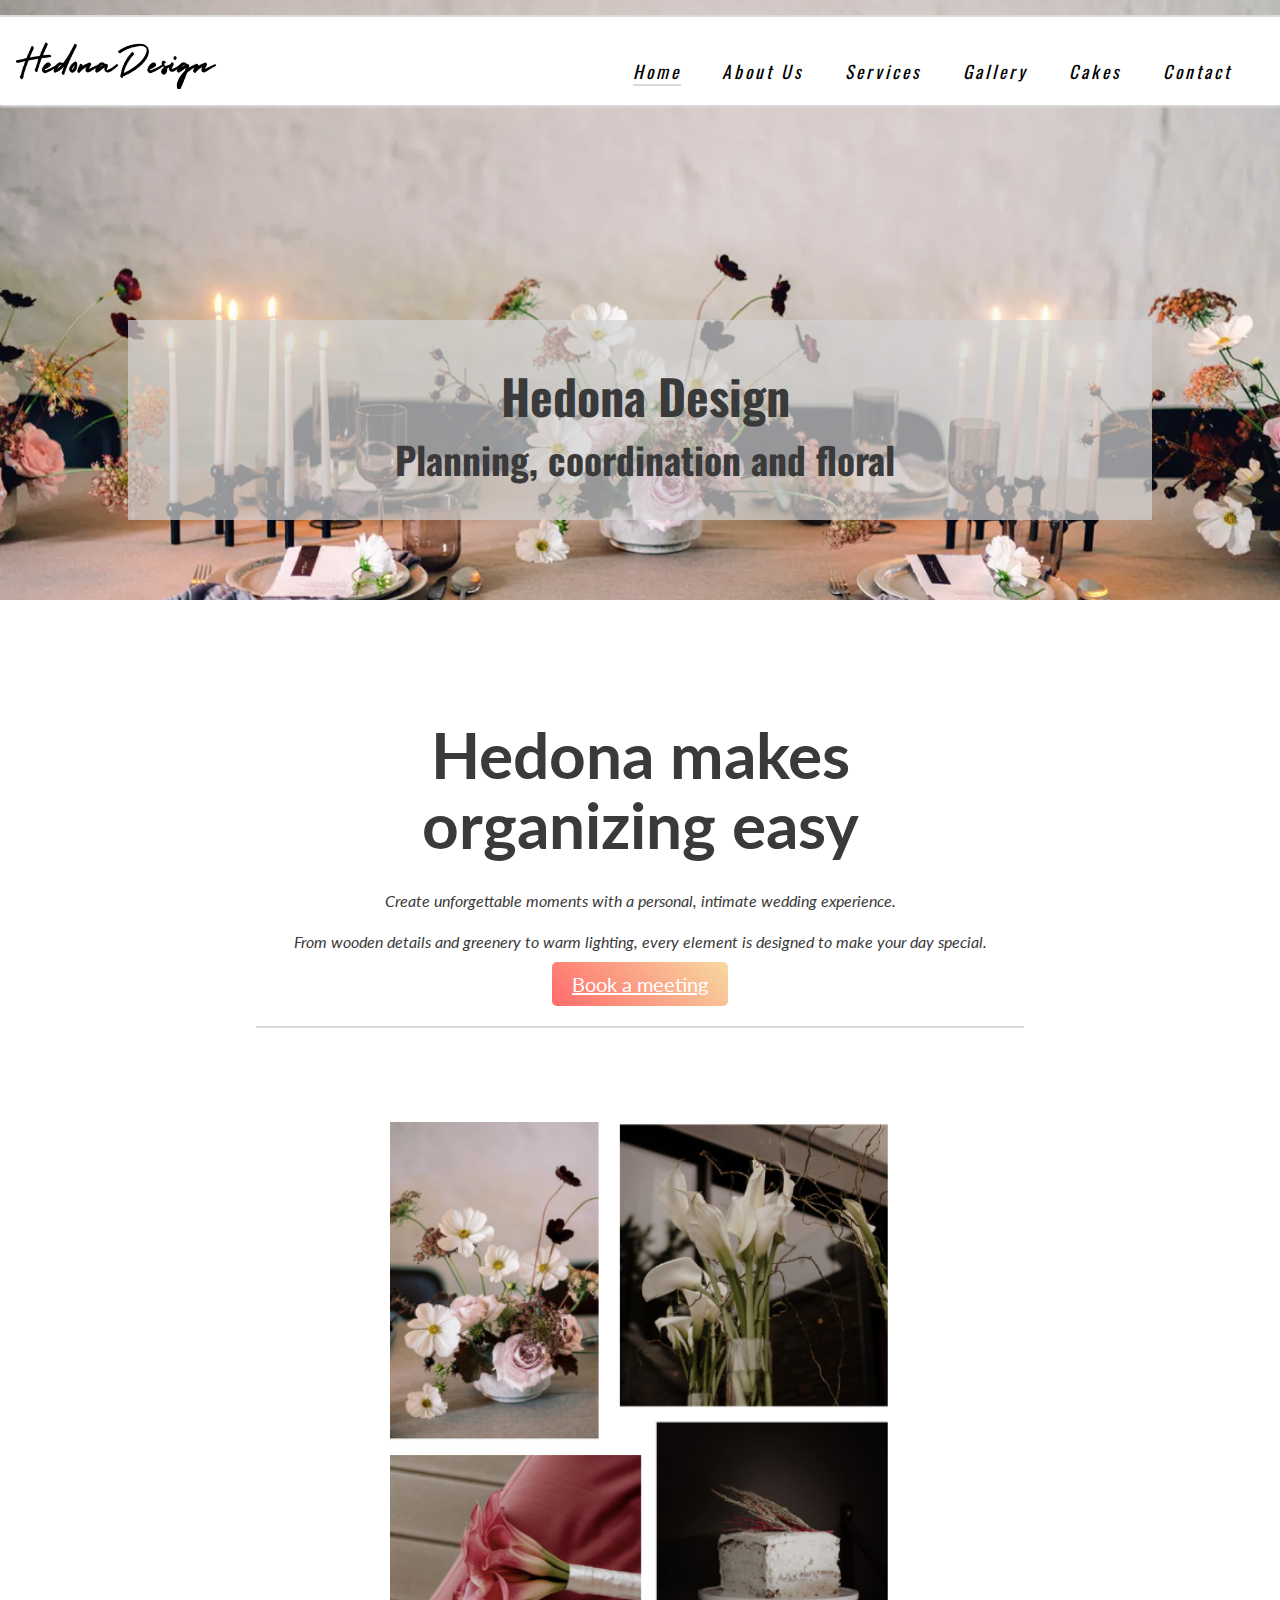
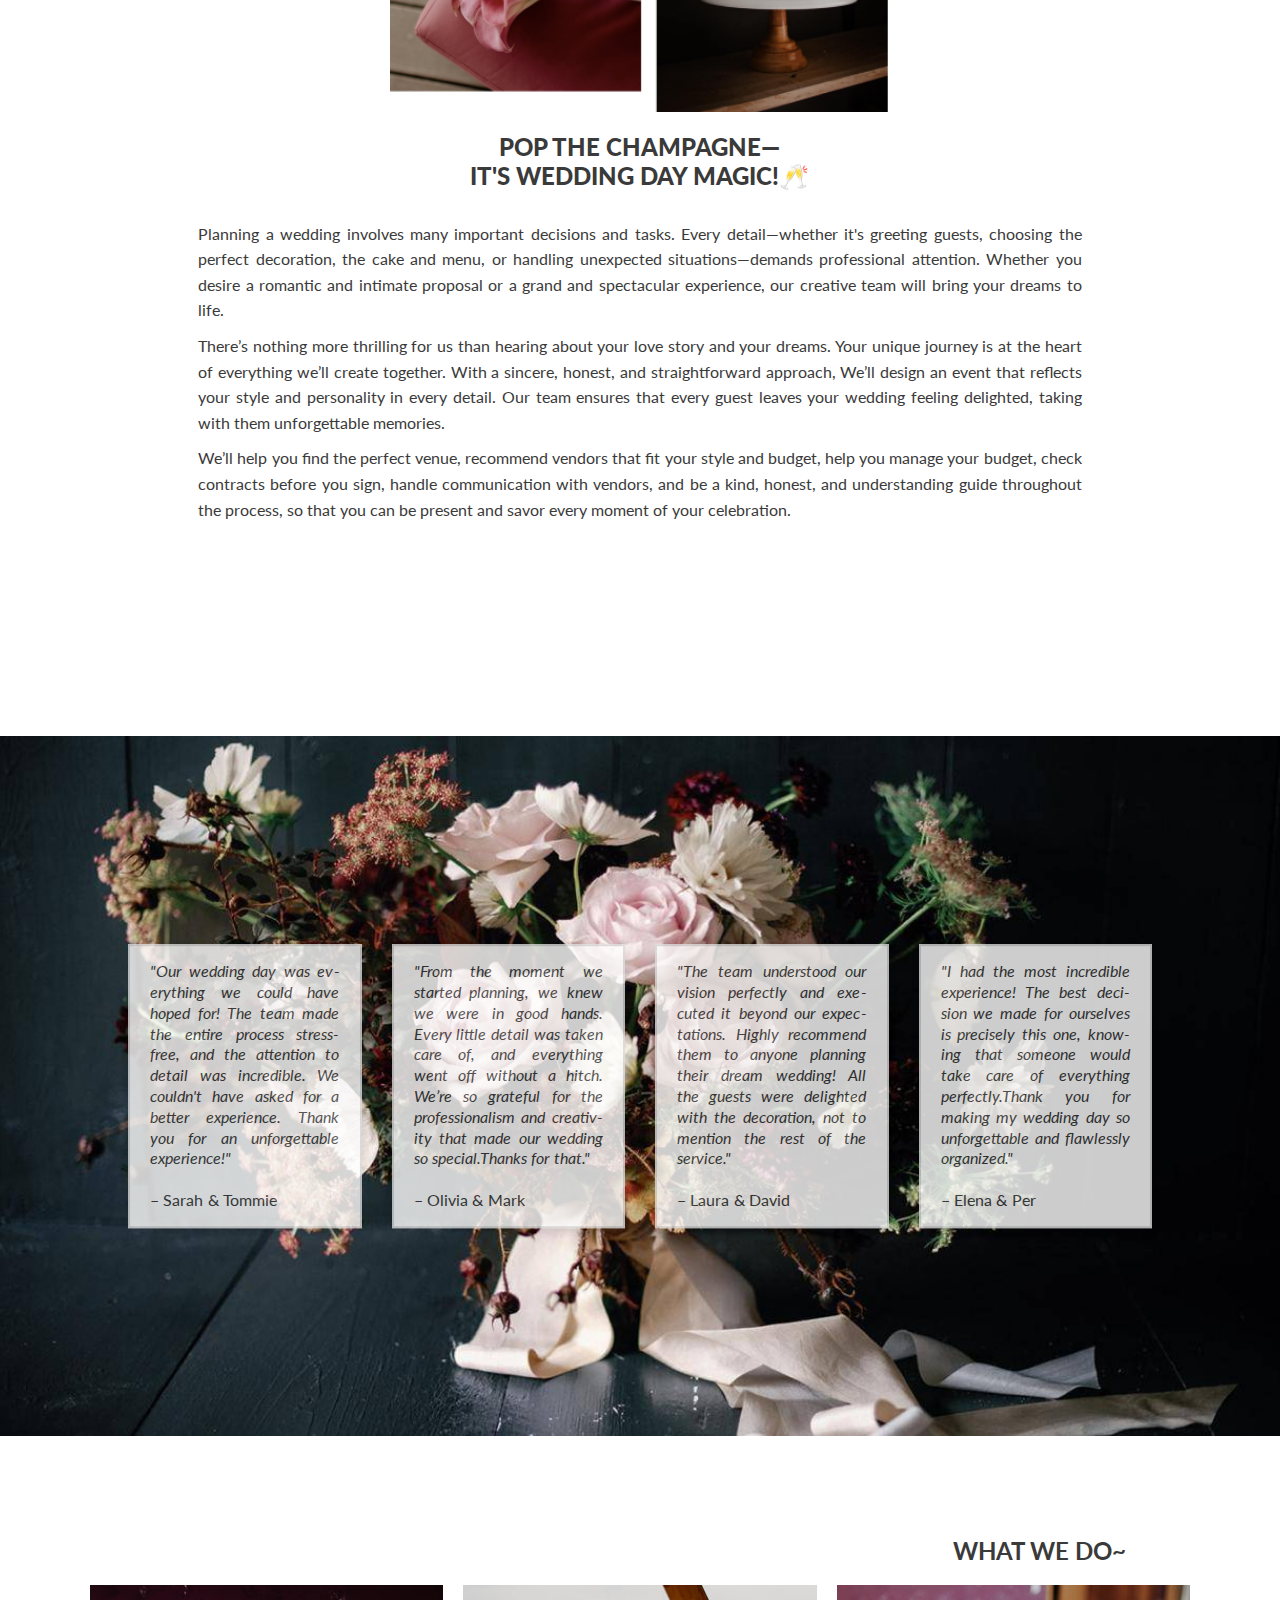
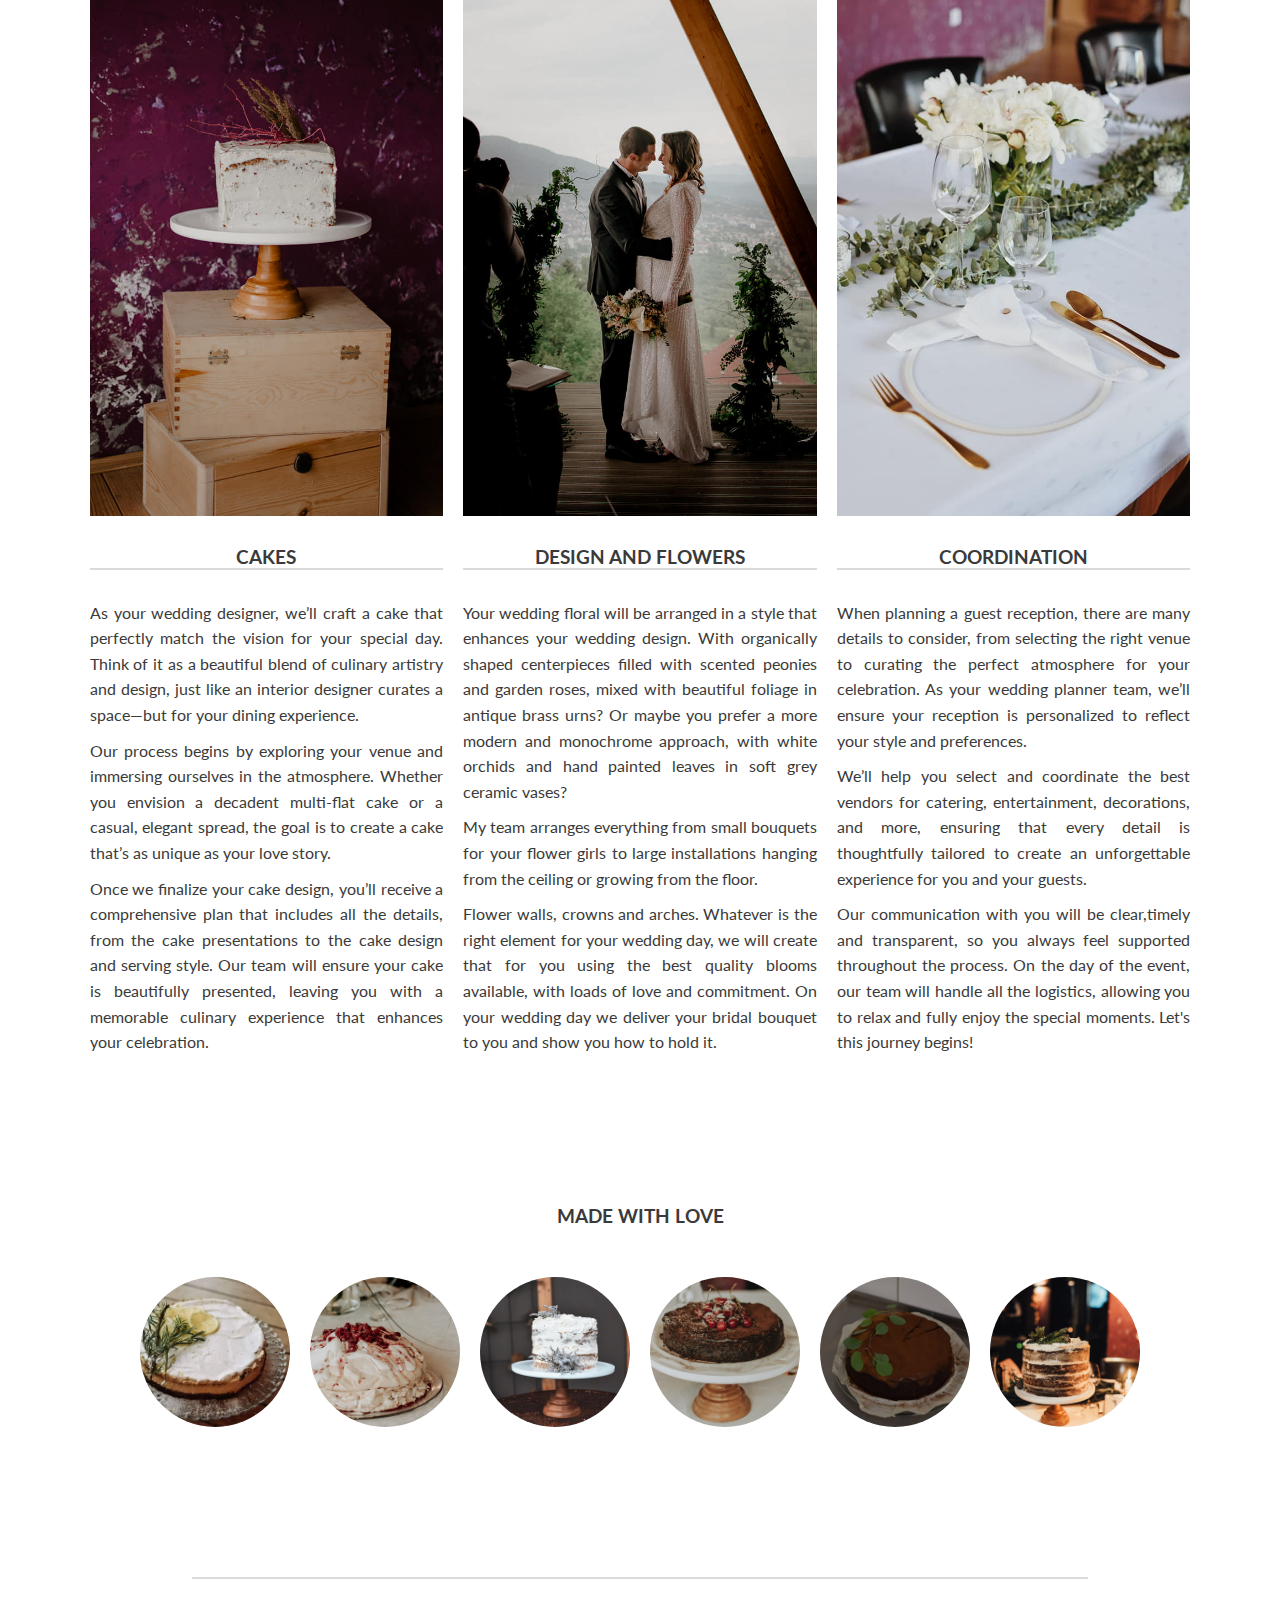
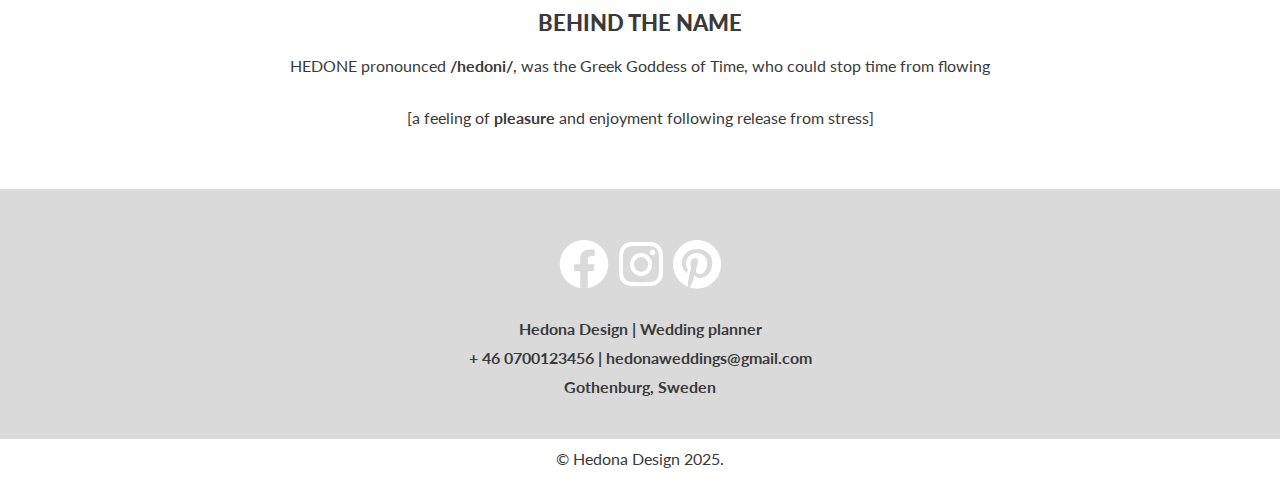
==== commit b078df5e: "Fix index.html through validator" ====
--- a/index.html
+++ b/index.html
@@ -79,8 +79,7 @@
             <p><em>Create unforgettable moments with a personal, intimate wedding experience.</em></p>
             <p><em>From wooden details and greenery to warm lighting, every element is designed to make your day
                     special.</em></p>
-            <a href="contact.html">
-                <button type="button" value="Book" class="button">Book a meeting</button>
+            <a href="contact.html" class="button">Book a meeting
             </a>
             <hr>
         </div>
--- a/assets/css/style.css
+++ b/assets/css/style.css
@@ -148,7 +148,7 @@
 /* Button CTA */ 
 .button { 
     padding: 10px 20px;
-    font-size: 22px;
+    font-size: 20px;
     color: white; 
     background: linear-gradient(45deg, #ff6b6b, #f7d9a1); 
     border: none; 
